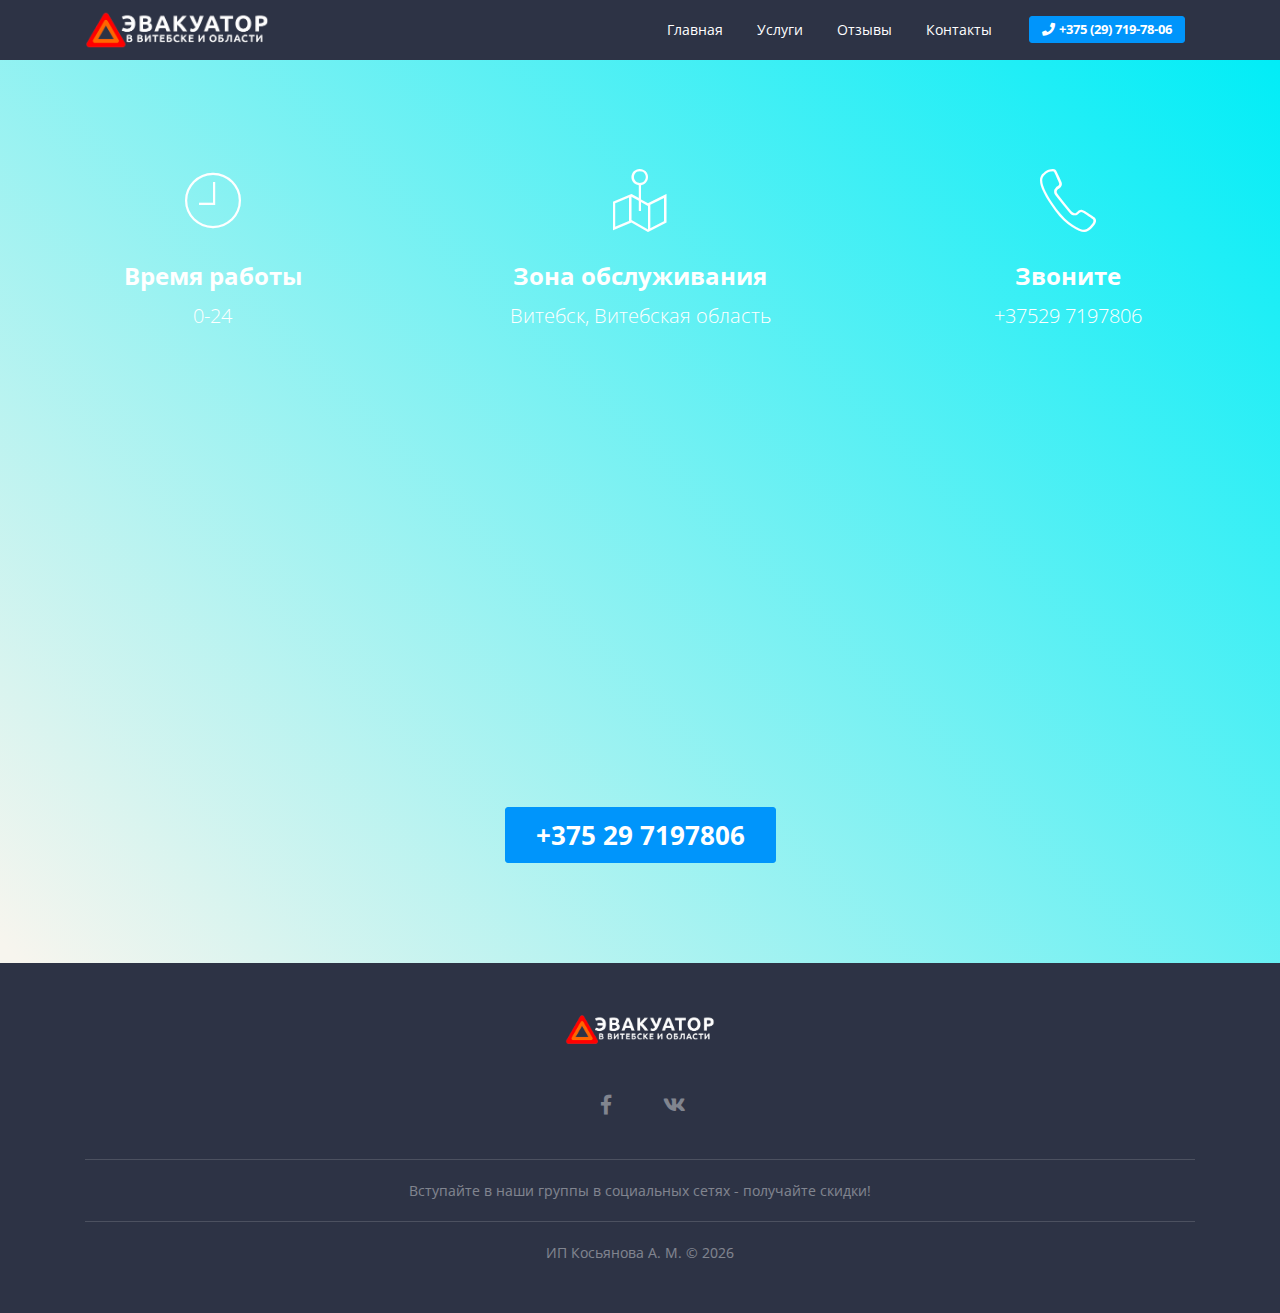
==== evakuator-kontakty.html @ 62cecfff "заливка" ====
<!DOCTYPE html><html lang="en"><head><meta charset="utf-8"><meta name="viewport" content="width=device-width, initial-scale=1.0"><title>Эвакуатор в Витебске - контакты</title><link href="lib/bootstrap/css/bootstrap.css" rel="stylesheet"><link href="lib/bootstrap-datetimepicker/css/bootstrap-datetimepicker.min.css" rel="stylesheet"><link href="lib/owl-carousel/owl.css" rel="stylesheet"><link href="lib/Swiper/css/swiper.min.css" rel="stylesheet"><link href="lib/owl-carousel/assets/owl.carousel.min.css" rel="stylesheet"><link href="lib/vegas/vegas.min.css" rel="stylesheet"><link href="lib/Magnific-Popup/magnific-popup.css" rel="stylesheet"><link href="lib/sweetalert/sweetalert2.min.css" rel="stylesheet"><link href="lib/materialize-parallax/materialize-parallax.css" rel="stylesheet"><link href="fonts/fontawesome-all.min.css" rel="stylesheet"><link href="fonts/pe-icon-7-stroke.css" rel="stylesheet"><link href="fonts/et-line-font.css" rel="stylesheet"><link href="css/animate.css" rel="stylesheet"><link href="css/main.css" rel="stylesheet"><link href="css/rgen-grids.css" rel="stylesheet"><link href="css/helper.css" rel="stylesheet"><link href="css/responsive.css" rel="stylesheet"><link href="css/themes/default.css" rel="stylesheet"><link href="css/template-custom.css" rel="stylesheet"><link rel="icon" href="images/favicons/favicon.ico"><link rel="apple-touch-icon" href="images/favicons/apple-touch-icon.png"><link rel="apple-touch-icon" sizes="72x72" href="images/favicons/apple-touch-icon-72x72.png"><link rel="apple-touch-icon" sizes="114x114" href="images/favicons/apple-touch-icon-114x114.png"><link rel="stylesheet" href="css/novi.css"><!--[if lt IE 9]><script src="js/html5shiv.js"></script><script src="js/respond.min.js"></script><![endif]--><!--[if IE 9 ]><script src="js/ie-matchmedia.js"></script><![endif]--></head><body><div class="page-loader"><b class="spinner"></b></div><div id="page" data-linkscroll="y"><header class="main-head dark" data-bgcolor="rgba(45, 51, 69, 1)"><div class="container"><div class="row gt0 align-items-center head-row" data-rgen-sm="h-reset"></div></div></header><header class="main-head dark" data-bgcolor="rgba(45, 51, 69, 1)"><div class="container"><div class="row gt0 align-items-center head-row" data-rgen-sm="h-reset"><div class="col-md-3 pos-rel"><a class="nav-handle" data-nav=".m-content" data-navopen="pe-7s-more" data-navclose="pe-7s-close"><i class="pe-7s-more"></i></a><div class="header-logo-wrp"><a class="header-logo pd-tb-small" href="index.html"><img src="images/evacuator-logo.png" alt="Brand logo"></a></div></div><div class="col-md-9 align-r m-content"><ul class="row gt20 justify-content-md-end mr-0 align-items-center"><li class="col-md-auto"><nav class="menu-wrp align-l"><ul class="menu"><li class="menu-item"><a href="index.html">Главная</a></li><li class="menu-item"><a href="uslugi.html">Услуги</a></li><li class="menu-item"><a href="evakuator-otzyvy.html">Отзывы</a></li><li class="menu-item"><a href="evakuator-kontakty.html">Контакты</a></li></ul></nav></li><li class="col-md-auto" data-rgen-sm="pd-0 pd-t-10 align-c"><a href="tel:+375297197806" target="_blank" class="btn btn-default solid mini"><i class="fas fa-phone mr-r-4"></i>+375 (29) 719-78-06</a></li></ul></div></div></div></header><section class="pos-rel pd-tb-small bg-primary" data-rgen-sm="pd-tb-small align-c" style="background-image: linear-gradient(45deg, rgb(247, 245, 238) 1%, rgb(1, 237, 247) 100%);"><div class="container align-c typo-light"><div class="row gt30 mb20 mr-b-tiny"><div class="col-md-3" data-animate-in="fadeInUp|0.1"><span class="iconbox sq80 fs70 txt-white mr-b-20"><i class="pe-7s-clock"></i></span><h2 class="title small mr-b-10">Время работы</h2><p class="title-sub small mr-0">0-24</p></div><!-- // END : column //  --><div class="col-md-6" data-animate-in="fadeInUp|0.2"><span class="iconbox sq80 fs70 txt-white mr-b-20"><i class="pe-7s-map-2"></i></span><h2 class="title small mr-b-10">Зона обслуживания</h2><p class="title-sub small mr-0">Витебск, Витебская область</p></div><!-- // END : column //  --><div class="col-md-3" data-animate-in="fadeInUp|0.1"><span class="iconbox sq80 fs70 txt-white mr-b-20"><i class="pe-7s-call"></i></span><h2 class="title small mr-b-10">Звоните</h2><p class="title-sub small mr-0">+37529&nbsp;7197806</p></div><!-- // END : column //  --></div><!-- // END : row //  --><!--=================================    = Map section    ==================================--><!-- Google map --><div><iframe src="https://yandex.ru/map-widget/v1/?um=constructor%3Ad684fb3b4cc5a2a51eef54b89c4f79cdddf00753c114f1f883608f57e4b0ea4e&amp;source=constructor" width="100%" height="400" frameborder="0"></iframe></div><br><a href="#home" class="btn btn-default solid large hov-btn-white animated fadeIn full-visible" data-rgen-sm="medium" data-animate-in="fadeIn" style="animation-delay: 0s;">+375 29 7197806</a></div><!-- // END : Container //  --><!-- ================================= = Background holder ================================= --><div class="bg-holder full-wh z0"><!-- Overlay --><b data-bgholder="overlay" class="full-wh z5" data-bgcolor="rgba(45, 51, 69, 0)"></b><!-- Parallax image --><div data-bgholder="parallax" class="full-wh z2"></div><!-- Background image --><b data-bgholder="bg-img" class="full-wh bg-cover bg-cc z1"></b></div></section><footer class="pos-rel pd-tb-mini bg-dark" data-rgen-sm="pd-tb-mini"><div class="container typo-light align-c"><p data-animate-in="fadeIn" style="animation-delay: 0s;" class="animated fadeIn full-visible"><a href="#" class="inline-block max-px-w150"><img src="images/evacuator-logo-1.png" class="max-px-w140" alt="logo"></a></p><p class="op-04 animated fadeIn full-visible" data-animate-in="fadeIn|0.1" style="animation-delay: 0.1s;"><a href="https://www.facebook.com/groups/evacuator.v.vitebske/" target="_blank" class="sq60 fs20 mr-4 rd-4 iconbox btn-white"><i class="fab fa-facebook-f"></i></a><a href="https://vk.com/evacuator_v_vitebske" target="_blank" class="sq60 fs20 mr-4 rd-4 iconbox btn-white"><i class="fab fa-vk"></i></a></p><hr class="light"><p class="op-04">Вступайте в наши&nbsp;группы в социальных сетях&nbsp;- получайте скидки!</p><hr class="light"><p class="mr-0 op-04"><a href="https://goo.gl/ZMxnYs" target="_blank">ИП Косьянова А. М.</a> © <span class="copyright-year">2020</span></p></div><div class="bg-holder full-wh z0"><b data-bgholder="overlay" class="full-wh z5" data-bgcolor="rgba(45, 51, 69, 0)"></b><div data-bgholder="parallax" class="full-wh z2"></div><b data-bgholder="bg-img" class="full-wh bg-cover bg-cc z1"></b></div></footer></div><script src="js/webfonts.js" type="text/javascript"></script><script src="lib/jquery/jquery-3.3.1.min.js" type="text/javascript"></script><script src="lib/jquery/jquery-migrate-3.0.0.min.js" type="text/javascript"></script><script src="lib/jquery/popper.min.js" type="text/javascript"></script><script src="lib/bootstrap/js/bootstrap.min.js" type="text/javascript"></script><script src="lib/jquery-smooth-scroll/jquery.smooth-scroll.min.js" type="text/javascript"></script><script src="lib/jQuery-viewport-checker/jquery.viewportchecker.min.js" type="text/javascript"></script><script src="lib/Swiper/js/swiper.min.js" type="text/javascript"></script><script src="lib/owl-carousel/owl.js" type="text/javascript"></script><script src="lib/Magnific-Popup/jquery.magnific-popup.min.js" type="text/javascript"></script><script src="lib/isotope/imagesloaded.pkgd.min.js" type="text/javascript"></script><script src="lib/isotope/isotope.pkgd.min.js" type="text/javascript"></script><script src="lib/isotope/packery-mode.pkgd.min.js" type="text/javascript"></script><script src="lib/sweetalert/sweetalert2.min.js" type="text/javascript"></script><script src="lib/jquery-validation/jquery.validate.min.js" type="text/javascript"></script><script src="lib/youtubebackground/jquery.youtubebackground.js" type="text/javascript"></script><script src="lib/Vide/jquery.vide.min.js" type="text/javascript"></script><script src="lib/vegas/vegas.min.js" type="text/javascript"></script><script src="lib/materialize-parallax/materialize-parallax.js" type="text/javascript"></script><script src="lib/countUp/countUp.js" type="text/javascript"></script><script src="lib/stellar/jquery.stellar.min.js" type="text/javascript"></script><script src="js/enquire.min.js" type="text/javascript"></script><script src="js/main.js"></script></body></html>
---- lib/vegas/vegas.min.css ----
.vegas-overlay,.vegas-slide,.vegas-slide-inner,.vegas-timer,.vegas-wrapper{position:absolute;top:0;left:0;bottom:0;right:0;overflow:hidden;border:none;padding:0;margin:0}.vegas-overlay{opacity:.5;background:url(overlays/02.png) center center}.vegas-timer{top:auto;bottom:0;height:2px}.vegas-timer-progress{width:0;height:100%;background:#fff;-webkit-transition:width ease-out;transition:width ease-out}.vegas-timer-running .vegas-timer-progress{width:100%}.vegas-slide,.vegas-slide-inner{margin:0;padding:0;background:center center no-repeat;-webkit-transform:translateZ(0);transform:translateZ(0);will-change:transform,opacity}body .vegas-container{overflow:hidden!important;position:relative}.vegas-video{min-width:100%;min-height:100%;width:auto;height:auto}body.vegas-container{overflow:auto;position:static;z-index:-2}body.vegas-container>.vegas-overlay,body.vegas-container>.vegas-slide,body.vegas-container>.vegas-timer{position:fixed;z-index:-1}:root body.vegas-container>.vegas-overlay,:root body.vegas-container>.vegas-slide,_::full-page-media,_:future{bottom:-76px}.vegas-transition-blur,.vegas-transition-blur2{opacity:0;-webkit-filter:blur(32px);filter:blur(32px)}.vegas-transition-blur-in,.vegas-transition-blur2-in{opacity:1;-webkit-filter:blur(0);filter:blur(0)}.vegas-transition-blur2-out{opacity:0}.vegas-transition-burn,.vegas-transition-burn2{opacity:0;-webkit-filter:contrast(1000%) saturate(1000%);filter:contrast(1000%) saturate(1000%)}.vegas-transition-burn-in,.vegas-transition-burn2-in{opacity:1;-webkit-filter:contrast(100%) saturate(100%);filter:contrast(100%) saturate(100%)}.vegas-transition-burn2-out{opacity:0;-webkit-filter:contrast(1000%) saturate(1000%);filter:contrast(1000%) saturate(1000%)}.vegas-transition-fade,.vegas-transition-fade2{opacity:0}.vegas-transition-fade-in,.vegas-transition-fade2-in{opacity:1}.vegas-transition-fade2-out{opacity:0}.vegas-transition-flash,.vegas-transition-flash2{opacity:0;-webkit-filter:brightness(25);filter:brightness(25)}.vegas-transition-flash-in,.vegas-transition-flash2-in{opacity:1;-webkit-filter:brightness(1);filter:brightness(1)}.vegas-transition-flash2-out{opacity:0;-webkit-filter:brightness(25);filter:brightness(25)}.vegas-transition-negative,.vegas-transition-negative2{opacity:0;-webkit-filter:invert(100%);filter:invert(100%)}.vegas-transition-negative-in,.vegas-transition-negative2-in{opacity:1;-webkit-filter:invert(0);filter:invert(0)}.vegas-transition-negative2-out{opacity:0;-webkit-filter:invert(100%);filter:invert(100%)}.vegas-transition-slideDown,.vegas-transition-slideDown2{-webkit-transform:translateY(-100%);transform:translateY(-100%)}.vegas-transition-slideDown-in,.vegas-transition-slideDown2-in{-webkit-transform:translateY(0);transform:translateY(0)}.vegas-transition-slideDown2-out{-webkit-transform:translateY(100%);transform:translateY(100%)}.vegas-transition-slideLeft,.vegas-transition-slideLeft2{-webkit-transform:translateX(100%);transform:translateX(100%)}.vegas-transition-slideLeft-in,.vegas-transition-slideLeft2-in{-webkit-transform:translateX(0);transform:translateX(0)}.vegas-transition-slideLeft2-out,.vegas-transition-slideRight,.vegas-transition-slideRight2{-webkit-transform:translateX(-100%);transform:translateX(-100%)}.vegas-transition-slideRight-in,.vegas-transition-slideRight2-in{-webkit-transform:translateX(0);transform:translateX(0)}.vegas-transition-slideRight2-out{-webkit-transform:translateX(100%);transform:translateX(100%)}.vegas-transition-slideUp,.vegas-transition-slideUp2{-webkit-transform:translateY(100%);transform:translateY(100%)}.vegas-transition-slideUp-in,.vegas-transition-slideUp2-in{-webkit-transform:translateY(0);transform:translateY(0)}.vegas-transition-slideUp2-out{-webkit-transform:translateY(-100%);transform:translateY(-100%)}.vegas-transition-swirlLeft,.vegas-transition-swirlLeft2{-webkit-transform:scale(2) rotate(35deg);transform:scale(2) rotate(35deg);opacity:0}.vegas-transition-swirlLeft-in,.vegas-transition-swirlLeft2-in{-webkit-transform:scale(1) rotate(0);transform:scale(1) rotate(0);opacity:1}.vegas-transition-swirlLeft2-out,.vegas-transition-swirlRight,.vegas-transition-swirlRight2{-webkit-transform:scale(2) rotate(-35deg);transform:scale(2) rotate(-35deg);opacity:0}.vegas-transition-swirlRight-in,.vegas-transition-swirlRight2-in{-webkit-transform:scale(1) rotate(0);transform:scale(1) rotate(0);opacity:1}.vegas-transition-swirlRight2-out{-webkit-transform:scale(2) rotate(35deg);transform:scale(2) rotate(35deg);opacity:0}.vegas-transition-zoomIn,.vegas-transition-zoomIn2{-webkit-transform:scale(0);transform:scale(0);opacity:0}.vegas-transition-zoomIn-in,.vegas-transition-zoomIn2-in{-webkit-transform:scale(1);transform:scale(1);opacity:1}.vegas-transition-zoomIn2-out,.vegas-transition-zoomOut,.vegas-transition-zoomOut2{-webkit-transform:scale(2);transform:scale(2);opacity:0}.vegas-transition-zoomOut-in,.vegas-transition-zoomOut2-in{-webkit-transform:scale(1);transform:scale(1);opacity:1}.vegas-transition-zoomOut2-out{-webkit-transform:scale(0);transform:scale(0);opacity:0}.vegas-animation-kenburns{-webkit-animation:kenburns ease-out;animation:kenburns ease-out}@-webkit-keyframes kenburns{0%{-webkit-transform:scale(1.5);transform:scale(1.5)}100%{-webkit-transform:scale(1);transform:scale(1)}}@keyframes kenburns{0%{-webkit-transform:scale(1.5);transform:scale(1.5)}100%{-webkit-transform:scale(1);transform:scale(1)}}.vegas-animation-kenburnsDownLeft{-webkit-animation:kenburnsDownLeft ease-out;animation:kenburnsDownLeft ease-out}@-webkit-keyframes kenburnsDownLeft{0%{-webkit-transform:scale(1.5) translate(10%,-10%);transform:scale(1.5) translate(10%,-10%)}100%{-webkit-transform:scale(1) translate(0,0);transform:scale(1) translate(0,0)}}@keyframes kenburnsDownLeft{0%{-webkit-transform:scale(1.5) translate(10%,-10%);transform:scale(1.5) translate(10%,-10%)}100%{-webkit-transform:scale(1) translate(0,0);transform:scale(1) translate(0,0)}}.vegas-animation-kenburnsDownRight{-webkit-animation:kenburnsDownRight ease-out;animation:kenburnsDownRight ease-out}@-webkit-keyframes kenburnsDownRight{0%{-webkit-transform:scale(1.5) translate(-10%,-10%);transform:scale(1.5) translate(-10%,-10%)}100%{-webkit-transform:scale(1) translate(0,0);transform:scale(1) translate(0,0)}}@keyframes kenburnsDownRight{0%{-webkit-transform:scale(1.5) translate(-10%,-10%);transform:scale(1.5) translate(-10%,-10%)}100%{-webkit-transform:scale(1) translate(0,0);transform:scale(1) translate(0,0)}}.vegas-animation-kenburnsDown{-webkit-animation:kenburnsDown ease-out;animation:kenburnsDown ease-out}@-webkit-keyframes kenburnsDown{0%{-webkit-transform:scale(1.5) translate(0,-10%);transform:scale(1.5) translate(0,-10%)}100%{-webkit-transform:scale(1) translate(0,0);transform:scale(1) translate(0,0)}}@keyframes kenburnsDown{0%{-webkit-transform:scale(1.5) translate(0,-10%);transform:scale(1.5) translate(0,-10%)}100%{-webkit-transform:scale(1) translate(0,0);transform:scale(1) translate(0,0)}}.vegas-animation-kenburnsLeft{-webkit-animation:kenburnsLeft ease-out;animation:kenburnsLeft ease-out}@-webkit-keyframes kenburnsLeft{0%{-webkit-transform:scale(1.5) translate(10%,0);transform:scale(1.5) translate(10%,0)}100%{-webkit-transform:scale(1) translate(0,0);transform:scale(1) translate(0,0)}}@keyframes kenburnsLeft{0%{-webkit-transform:scale(1.5) translate(10%,0);transform:scale(1.5) translate(10%,0)}100%{-webkit-transform:scale(1) translate(0,0);transform:scale(1) translate(0,0)}}.vegas-animation-kenburnsRight{-webkit-animation:kenburnsRight ease-out;animation:kenburnsRight ease-out}@-webkit-keyframes kenburnsRight{0%{-webkit-transform:scale(1.5) translate(-10%,0);transform:scale(1.5) translate(-10%,0)}100%{-webkit-transform:scale(1) translate(0,0);transform:scale(1) translate(0,0)}}@keyframes kenburnsRight{0%{-webkit-transform:scale(1.5) translate(-10%,0);transform:scale(1.5) translate(-10%,0)}100%{-webkit-transform:scale(1) translate(0,0);transform:scale(1) translate(0,0)}}.vegas-animation-kenburnsUpLeft{-webkit-animation:kenburnsUpLeft ease-out;animation:kenburnsUpLeft ease-out}@-webkit-keyframes kenburnsUpLeft{0%{-webkit-transform:scale(1.5) translate(10%,10%);transform:scale(1.5) translate(10%,10%)}100%{-webkit-transform:scale(1) translate(0,0);transform:scale(1) translate(0,0)}}@keyframes kenburnsUpLeft{0%{-webkit-transform:scale(1.5) translate(10%,10%);transform:scale(1.5) translate(10%,10%)}100%{-webkit-transform:scale(1) translate(0,0);transform:scale(1) translate(0,0)}}.vegas-animation-kenburnsUpRight{-webkit-animation:kenburnsUpRight ease-out;animation:kenburnsUpRight ease-out}@-webkit-keyframes kenburnsUpRight{0%{-webkit-transform:scale(1.5) translate(-10%,10%);transform:scale(1.5) translate(-10%,10%)}100%{-webkit-transform:scale(1) translate(0,0);transform:scale(1) translate(0,0)}}@keyframes kenburnsUpRight{0%{-webkit-transform:scale(1.5) translate(-10%,10%);transform:scale(1.5) translate(-10%,10%)}100%{-webkit-transform:scale(1) translate(0,0);transform:scale(1) translate(0,0)}}.vegas-animation-kenburnsUp{-webkit-animation:kenburnsUp ease-out;animation:kenburnsUp ease-out}@-webkit-keyframes kenburnsUp{0%{-webkit-transform:scale(1.5) translate(0,10%);transform:scale(1.5) translate(0,10%)}100%{-webkit-transform:scale(1) translate(0,0);transform:scale(1) translate(0,0)}}@keyframes kenburnsUp{0%{-webkit-transform:scale(1.5) translate(0,10%);transform:scale(1.5) translate(0,10%)}100%{-webkit-transform:scale(1) translate(0,0);transform:scale(1) translate(0,0)}}
/*# sourceMappingURL=vegas.min.css.map */
---- fonts/pe-icon-7-stroke.css ----
@font-face {
	font-family: 'Pe-icon-7-stroke';
	src:url('Pe-icon-7-stroke.eot?d7yf1v');
	src:url('Pe-icon-7-stroke.eot?#iefixd7yf1v') format('embedded-opentype'),
		url('Pe-icon-7-stroke.woff?d7yf1v') format('woff'),
		url('Pe-icon-7-stroke.ttf?d7yf1v') format('truetype'),
		url('Pe-icon-7-stroke.svg?d7yf1v#Pe-icon-7-stroke') format('svg');
	font-weight: normal;
	font-style: normal;
}

[class^="pe-7s-"], [class*=" pe-7s-"] {
	display: inline-block;
	font-family: 'Pe-icon-7-stroke';
	speak: none;
	font-style: normal;
	font-weight: normal;
	font-variant: normal;
	text-transform: none;
	line-height: 1;

	/* Better Font Rendering =========== */
	-webkit-font-smoothing: antialiased;
	-moz-osx-font-smoothing: grayscale;
}

.pe-7s-album:before {
	content: "\e6aa";
}
.pe-7s-arc:before {
	content: "\e6ab";
}
.pe-7s-back-2:before {
	content: "\e6ac";
}
.pe-7s-bandaid:before {
	content: "\e6ad";
}
.pe-7s-car:before {
	content: "\e6ae";
}
.pe-7s-diamond:before {
	content: "\e6af";
}
.pe-7s-door-lock:before {
	content: "\e6b0";
}
.pe-7s-eyedropper:before {
	content: "\e6b1";
}
.pe-7s-female:before {
	content: "\e6b2";
}
.pe-7s-gym:before {
	content: "\e6b3";
}
.pe-7s-hammer:before {
	content: "\e6b4";
}
.pe-7s-headphones:before {
	content: "\e6b5";
}
.pe-7s-helm:before {
	content: "\e6b6";
}
.pe-7s-hourglass:before {
	content: "\e6b7";
}
.pe-7s-leaf:before {
	content: "\e6b8";
}
.pe-7s-magic-wand:before {
	content: "\e6b9";
}
.pe-7s-male:before {
	content: "\e6ba";
}
.pe-7s-map-2:before {
	content: "\e6bb";
}
.pe-7s-next-2:before {
	content: "\e6bc";
}
.pe-7s-paint-bucket:before {
	content: "\e6bd";
}
.pe-7s-pendrive:before {
	content: "\e6be";
}
.pe-7s-photo:before {
	content: "\e6bf";
}
.pe-7s-piggy:before {
	content: "\e6c0";
}
.pe-7s-plugin:before {
	content: "\e6c1";
}
.pe-7s-refresh-2:before {
	content: "\e6c2";
}
.pe-7s-rocket:before {
	content: "\e6c3";
}
.pe-7s-settings:before {
	content: "\e6c4";
}
.pe-7s-shield:before {
	content: "\e6c5";
}
.pe-7s-smile:before {
	content: "\e6c6";
}
.pe-7s-usb:before {
	content: "\e6c7";
}
.pe-7s-vector:before {
	content: "\e6c8";
}
.pe-7s-wine:before {
	content: "\e6c9";
}
.pe-7s-cloud-upload:before {
	content: "\e68a";
}
.pe-7s-cash:before {
	content: "\e68c";
}
.pe-7s-close:before {
	content: "\e680";
}
.pe-7s-bluetooth:before {
	content: "\e68d";
}
.pe-7s-cloud-download:before {
	content: "\e68b";
}
.pe-7s-way:before {
	content: "\e68e";
}
.pe-7s-close-circle:before {
	content: "\e681";
}
.pe-7s-id:before {
	content: "\e68f";
}
.pe-7s-angle-up:before {
	content: "\e682";
}
.pe-7s-wristwatch:before {
	content: "\e690";
}
.pe-7s-angle-up-circle:before {
	content: "\e683";
}
.pe-7s-world:before {
	content: "\e691";
}
.pe-7s-angle-right:before {
	content: "\e684";
}
.pe-7s-volume:before {
	content: "\e692";
}
.pe-7s-angle-right-circle:before {
	content: "\e685";
}
.pe-7s-users:before {
	content: "\e693";
}
.pe-7s-angle-left:before {
	content: "\e686";
}
.pe-7s-user-female:before {
	content: "\e694";
}
.pe-7s-angle-left-circle:before {
	content: "\e687";
}
.pe-7s-up-arrow:before {
	content: "\e695";
}
.pe-7s-angle-down:before {
	content: "\e688";
}
.pe-7s-switch:before {
	content: "\e696";
}
.pe-7s-angle-down-circle:before {
	content: "\e689";
}
.pe-7s-scissors:before {
	content: "\e697";
}
.pe-7s-wallet:before {
	content: "\e600";
}
.pe-7s-safe:before {
	content: "\e698";
}
.pe-7s-volume2:before {
	content: "\e601";
}
.pe-7s-volume1:before {
	content: "\e602";
}
.pe-7s-voicemail:before {
	content: "\e603";
}
.pe-7s-video:before {
	content: "\e604";
}
.pe-7s-user:before {
	content: "\e605";
}
.pe-7s-upload:before {
	content: "\e606";
}
.pe-7s-unlock:before {
	content: "\e607";
}
.pe-7s-umbrella:before {
	content: "\e608";
}
.pe-7s-trash:before {
	content: "\e609";
}
.pe-7s-tools:before {
	content: "\e60a";
}
.pe-7s-timer:before {
	content: "\e60b";
}
.pe-7s-ticket:before {
	content: "\e60c";
}
.pe-7s-target:before {
	content: "\e60d";
}
.pe-7s-sun:before {
	content: "\e60e";
}
.pe-7s-study:before {
	content: "\e60f";
}
.pe-7s-stopwatch:before {
	content: "\e610";
}
.pe-7s-star:before {
	content: "\e611";
}
.pe-7s-speaker:before {
	content: "\e612";
}
.pe-7s-signal:before {
	content: "\e613";
}
.pe-7s-shuffle:before {
	content: "\e614";
}
.pe-7s-shopbag:before {
	content: "\e615";
}
.pe-7s-share:before {
	content: "\e616";
}
.pe-7s-server:before {
	content: "\e617";
}
.pe-7s-search:before {
	content: "\e618";
}
.pe-7s-film:before {
	content: "\e6a5";
}
.pe-7s-science:before {
	content: "\e619";
}
.pe-7s-disk:before {
	content: "\e6a6";
}
.pe-7s-ribbon:before {
	content: "\e61a";
}
.pe-7s-repeat:before {
	content: "\e61b";
}
.pe-7s-refresh:before {
	content: "\e61c";
}
.pe-7s-add-user:before {
	content: "\e6a9";
}
.pe-7s-refresh-cloud:before {
	content: "\e61d";
}
.pe-7s-paperclip:before {
	content: "\e69c";
}
.pe-7s-radio:before {
	content: "\e61e";
}
.pe-7s-note2:before {
	content: "\e69d";
}
.pe-7s-print:before {
	content: "\e61f";
}
.pe-7s-network:before {
	content: "\e69e";
}
.pe-7s-prev:before {
	content: "\e620";
}
.pe-7s-mute:before {
	content: "\e69f";
}
.pe-7s-power:before {
	content: "\e621";
}
.pe-7s-medal:before {
	content: "\e6a0";
}
.pe-7s-portfolio:before {
	content: "\e622";
}
.pe-7s-like2:before {
	content: "\e6a1";
}
.pe-7s-plus:before {
	content: "\e623";
}
.pe-7s-left-arrow:before {
	content: "\e6a2";
}
.pe-7s-play:before {
	content: "\e624";
}
.pe-7s-key:before {
	content: "\e6a3";
}
.pe-7s-plane:before {
	content: "\e625";
}
.pe-7s-joy:before {
	content: "\e6a4";
}
.pe-7s-photo-gallery:before {
	content: "\e626";
}
.pe-7s-pin:before {
	content: "\e69b";
}
.pe-7s-phone:before {
	content: "\e627";
}
.pe-7s-plug:before {
	content: "\e69a";
}
.pe-7s-pen:before {
	content: "\e628";
}
.pe-7s-right-arrow:before {
	content: "\e699";
}
.pe-7s-paper-plane:before {
	content: "\e629";
}
.pe-7s-delete-user:before {
	content: "\e6a7";
}
.pe-7s-paint:before {
	content: "\e62a";
}
.pe-7s-bottom-arrow:before {
	content: "\e6a8";
}
.pe-7s-notebook:before {
	content: "\e62b";
}
.pe-7s-note:before {
	content: "\e62c";
}
.pe-7s-next:before {
	content: "\e62d";
}
.pe-7s-news-paper:before {
	content: "\e62e";
}
.pe-7s-musiclist:before {
	content: "\e62f";
}
.pe-7s-music:before {
	content: "\e630";
}
.pe-7s-mouse:before {
	content: "\e631";
}
.pe-7s-more:before {
	content: "\e632";
}
.pe-7s-moon:before {
	content: "\e633";
}
.pe-7s-monitor:before {
	content: "\e634";
}
.pe-7s-micro:before {
	content: "\e635";
}
.pe-7s-menu:before {
	content: "\e636";
}
.pe-7s-map:before {
	content: "\e637";
}
.pe-7s-map-marker:before {
	content: "\e638";
}
.pe-7s-mail:before {
	content: "\e639";
}
.pe-7s-mail-open:before {
	content: "\e63a";
}
.pe-7s-mail-open-file:before {
	content: "\e63b";
}
.pe-7s-magnet:before {
	content: "\e63c";
}
.pe-7s-loop:before {
	content: "\e63d";
}
.pe-7s-look:before {
	content: "\e63e";
}
.pe-7s-lock:before {
	content: "\e63f";
}
.pe-7s-lintern:before {
	content: "\e640";
}
.pe-7s-link:before {
	content: "\e641";
}
.pe-7s-like:before {
	content: "\e642";
}
.pe-7s-light:before {
	content: "\e643";
}
.pe-7s-less:before {
	content: "\e644";
}
.pe-7s-keypad:before {
	content: "\e645";
}
.pe-7s-junk:before {
	content: "\e646";
}
.pe-7s-info:before {
	content: "\e647";
}
.pe-7s-home:before {
	content: "\e648";
}
.pe-7s-help2:before {
	content: "\e649";
}
.pe-7s-help1:before {
	content: "\e64a";
}
.pe-7s-graph3:before {
	content: "\e64b";
}
.pe-7s-graph2:before {
	content: "\e64c";
}
.pe-7s-graph1:before {
	content: "\e64d";
}
.pe-7s-graph:before {
	content: "\e64e";
}
.pe-7s-global:before {
	content: "\e64f";
}
.pe-7s-gleam:before {
	content: "\e650";
}
.pe-7s-glasses:before {
	content: "\e651";
}
.pe-7s-gift:before {
	content: "\e652";
}
.pe-7s-folder:before {
	content: "\e653";
}
.pe-7s-flag:before {
	content: "\e654";
}
.pe-7s-filter:before {
	content: "\e655";
}
.pe-7s-file:before {
	content: "\e656";
}
.pe-7s-expand1:before {
	content: "\e657";
}
.pe-7s-exapnd2:before {
	content: "\e658";
}
.pe-7s-edit:before {
	content: "\e659";
}
.pe-7s-drop:before {
	content: "\e65a";
}
.pe-7s-drawer:before {
	content: "\e65b";
}
.pe-7s-download:before {
	content: "\e65c";
}
.pe-7s-display2:before {
	content: "\e65d";
}
.pe-7s-display1:before {
	content: "\e65e";
}
.pe-7s-diskette:before {
	content: "\e65f";
}
.pe-7s-date:before {
	content: "\e660";
}
.pe-7s-cup:before {
	content: "\e661";
}
.pe-7s-culture:before {
	content: "\e662";
}
.pe-7s-crop:before {
	content: "\e663";
}
.pe-7s-credit:before {
	content: "\e664";
}
.pe-7s-copy-file:before {
	content: "\e665";
}
.pe-7s-config:before {
	content: "\e666";
}
.pe-7s-compass:before {
	content: "\e667";
}
.pe-7s-comment:before {
	content: "\e668";
}
.pe-7s-coffee:before {
	content: "\e669";
}
.pe-7s-cloud:before {
	content: "\e66a";
}
.pe-7s-clock:before {
	content: "\e66b";
}
.pe-7s-check:before {
	content: "\e66c";
}
.pe-7s-chat:before {
	content: "\e66d";
}
.pe-7s-cart:before {
	content: "\e66e";
}
.pe-7s-camera:before {
	content: "\e66f";
}
.pe-7s-call:before {
	content: "\e670";
}
.pe-7s-calculator:before {
	content: "\e671";
}
.pe-7s-browser:before {
	content: "\e672";
}
.pe-7s-box2:before {
	content: "\e673";
}
.pe-7s-box1:before {
	content: "\e674";
}
.pe-7s-bookmarks:before {
	content: "\e675";
}
.pe-7s-bicycle:before {
	content: "\e676";
}
.pe-7s-bell:before {
	content: "\e677";
}
.pe-7s-battery:before {
	content: "\e678";
}
.pe-7s-ball:before {
	content: "\e679";
}
.pe-7s-back:before {
	content: "\e67a";
}
.pe-7s-attention:before {
	content: "\e67b";
}
.pe-7s-anchor:before {
	content: "\e67c";
}
.pe-7s-albums:before {
	content: "\e67d";
}
.pe-7s-alarm:before {
	content: "\e67e";
}
.pe-7s-airplay:before {
	content: "\e67f";
}
---- fonts/et-line-font.css ----
@font-face {
	font-family: 'et-line';
	src:url('et-line.eot');
	src:url('et-line.eot?#iefix') format('embedded-opentype'),
		url('et-line.woff') format('woff'),
		url('et-line.ttf') format('truetype'),
		url('et-line.svg#et-line') format('svg');
	font-weight: normal;
	font-style: normal;
}

/* Use the following CSS code if you want to use data attributes for inserting your icons */
[data-icon]:before {
	font-family: 'et-line';
	content: attr(data-icon);
	speak: none;
	font-weight: normal;
	font-variant: normal;
	text-transform: none;
	line-height: 1;
	-webkit-font-smoothing: antialiased;
	-moz-osx-font-smoothing: grayscale;
	display:inline-block;
}

/* Use the following CSS code if you want to have a class per icon */
/*
Instead of a list of all class selectors,
you can use the generic selector below, but it's slower:
[class*="icon-"] {
*/
.icon-mobile, .icon-laptop, .icon-desktop, .icon-tablet, .icon-phone, .icon-document, .icon-documents, .icon-search, .icon-clipboard, .icon-newspaper, .icon-notebook, .icon-book-open, .icon-browser, .icon-calendar, .icon-presentation, .icon-picture, .icon-pictures, .icon-video, .icon-camera, .icon-printer, .icon-toolbox, .icon-briefcase, .icon-wallet, .icon-gift, .icon-bargraph, .icon-grid, .icon-expand, .icon-focus, .icon-edit, .icon-adjustments, .icon-ribbon, .icon-hourglass, .icon-lock, .icon-megaphone, .icon-shield, .icon-trophy, .icon-flag, .icon-map, .icon-puzzle, .icon-basket, .icon-envelope, .icon-streetsign, .icon-telescope, .icon-gears, .icon-key, .icon-paperclip, .icon-attachment, .icon-pricetags, .icon-lightbulb, .icon-layers, .icon-pencil, .icon-tools, .icon-tools-2, .icon-scissors, .icon-paintbrush, .icon-magnifying-glass, .icon-circle-compass, .icon-linegraph, .icon-mic, .icon-strategy, .icon-beaker, .icon-caution, .icon-recycle, .icon-anchor, .icon-profile-male, .icon-profile-female, .icon-bike, .icon-wine, .icon-hotairballoon, .icon-globe, .icon-genius, .icon-map-pin, .icon-dial, .icon-chat, .icon-heart, .icon-cloud, .icon-upload, .icon-download, .icon-target, .icon-hazardous, .icon-piechart, .icon-speedometer, .icon-global, .icon-compass, .icon-lifesaver, .icon-clock, .icon-aperture, .icon-quote, .icon-scope, .icon-alarmclock, .icon-refresh, .icon-happy, .icon-sad, .icon-facebook, .icon-twitter, .icon-googleplus, .icon-rss, .icon-tumblr, .icon-linkedin, .icon-dribbble {
	font-family: 'et-line';
	speak: none;
	font-style: normal;
	font-weight: normal;
	font-variant: normal;
	text-transform: none;
	line-height: 1;
	-webkit-font-smoothing: antialiased;
	-moz-osx-font-smoothing: grayscale;
	display:inline-block;
}
.icon-mobile:before {
	content: "\e000";
}
.icon-laptop:before {
	content: "\e001";
}
.icon-desktop:before {
	content: "\e002";
}
.icon-tablet:before {
	content: "\e003";
}
.icon-phone:before {
	content: "\e004";
}
.icon-document:before {
	content: "\e005";
}
.icon-documents:before {
	content: "\e006";
}
.icon-search:before {
	content: "\e007";
}
.icon-clipboard:before {
	content: "\e008";
}
.icon-newspaper:before {
	content: "\e009";
}
.icon-notebook:before {
	content: "\e00a";
}
.icon-book-open:before {
	content: "\e00b";
}
.icon-browser:before {
	content: "\e00c";
}
.icon-calendar:before {
	content: "\e00d";
}
.icon-presentation:before {
	content: "\e00e";
}
.icon-picture:before {
	content: "\e00f";
}
.icon-pictures:before {
	content: "\e010";
}
.icon-video:before {
	content: "\e011";
}
.icon-camera:before {
	content: "\e012";
}
.icon-printer:before {
	content: "\e013";
}
.icon-toolbox:before {
	content: "\e014";
}
.icon-briefcase:before {
	content: "\e015";
}
.icon-wallet:before {
	content: "\e016";
}
.icon-gift:before {
	content: "\e017";
}
.icon-bargraph:before {
	content: "\e018";
}
.icon-grid:before {
	content: "\e019";
}
.icon-expand:before {
	content: "\e01a";
}
.icon-focus:before {
	content: "\e01b";
}
.icon-edit:before {
	content: "\e01c";
}
.icon-adjustments:before {
	content: "\e01d";
}
.icon-ribbon:before {
	content: "\e01e";
}
.icon-hourglass:before {
	content: "\e01f";
}
.icon-lock:before {
	content: "\e020";
}
.icon-megaphone:before {
	content: "\e021";
}
.icon-shield:before {
	content: "\e022";
}
.icon-trophy:before {
	content: "\e023";
}
.icon-flag:before {
	content: "\e024";
}
.icon-map:before {
	content: "\e025";
}
.icon-puzzle:before {
	content: "\e026";
}
.icon-basket:before {
	content: "\e027";
}
.icon-envelope:before {
	content: "\e028";
}
.icon-streetsign:before {
	content: "\e029";
}
.icon-telescope:before {
	content: "\e02a";
}
.icon-gears:before {
	content: "\e02b";
}
.icon-key:before {
	content: "\e02c";
}
.icon-paperclip:before {
	content: "\e02d";
}
.icon-attachment:before {
	content: "\e02e";
}
.icon-pricetags:before {
	content: "\e02f";
}
.icon-lightbulb:before {
	content: "\e030";
}
.icon-layers:before {
	content: "\e031";
}
.icon-pencil:before {
	content: "\e032";
}
.icon-tools:before {
	content: "\e033";
}
.icon-tools-2:before {
	content: "\e034";
}
.icon-scissors:before {
	content: "\e035";
}
.icon-paintbrush:before {
	content: "\e036";
}
.icon-magnifying-glass:before {
	content: "\e037";
}
.icon-circle-compass:before {
	content: "\e038";
}
.icon-linegraph:before {
	content: "\e039";
}
.icon-mic:before {
	content: "\e03a";
}
.icon-strategy:before {
	content: "\e03b";
}
.icon-beaker:before {
	content: "\e03c";
}
.icon-caution:before {
	content: "\e03d";
}
.icon-recycle:before {
	content: "\e03e";
}
.icon-anchor:before {
	content: "\e03f";
}
.icon-profile-male:before {
	content: "\e040";
}
.icon-profile-female:before {
	content: "\e041";
}
.icon-bike:before {
	content: "\e042";
}
.icon-wine:before {
	content: "\e043";
}
.icon-hotairballoon:before {
	content: "\e044";
}
.icon-globe:before {
	content: "\e045";
}
.icon-genius:before {
	content: "\e046";
}
.icon-map-pin:before {
	content: "\e047";
}
.icon-dial:before {
	content: "\e048";
}
.icon-chat:before {
	content: "\e049";
}
.icon-heart:before {
	content: "\e04a";
}
.icon-cloud:before {
	content: "\e04b";
}
.icon-upload:before {
	content: "\e04c";
}
.icon-download:before {
	content: "\e04d";
}
.icon-target:before {
	content: "\e04e";
}
.icon-hazardous:before {
	content: "\e04f";
}
.icon-piechart:before {
	content: "\e050";
}
.icon-speedometer:before {
	content: "\e051";
}
.icon-global:before {
	content: "\e052";
}
.icon-compass:before {
	content: "\e053";
}
.icon-lifesaver:before {
	content: "\e054";
}
.icon-clock:before {
	content: "\e055";
}
.icon-aperture:before {
	content: "\e056";
}
.icon-quote:before {
	content: "\e057";
}
.icon-scope:before {
	content: "\e058";
}
.icon-alarmclock:before {
	content: "\e059";
}
.icon-refresh:before {
	content: "\e05a";
}
.icon-happy:before {
	content: "\e05b";
}
.icon-sad:before {
	content: "\e05c";
}
.icon-facebook:before {
	content: "\e05d";
}
.icon-twitter:before {
	content: "\e05e";
}
.icon-googleplus:before {
	content: "\e05f";
}
.icon-rss:before {
	content: "\e060";
}
.icon-tumblr:before {
	content: "\e061";
}
.icon-linkedin:before {
	content: "\e062";
}
.icon-dribbble:before {
	content: "\e063";
}
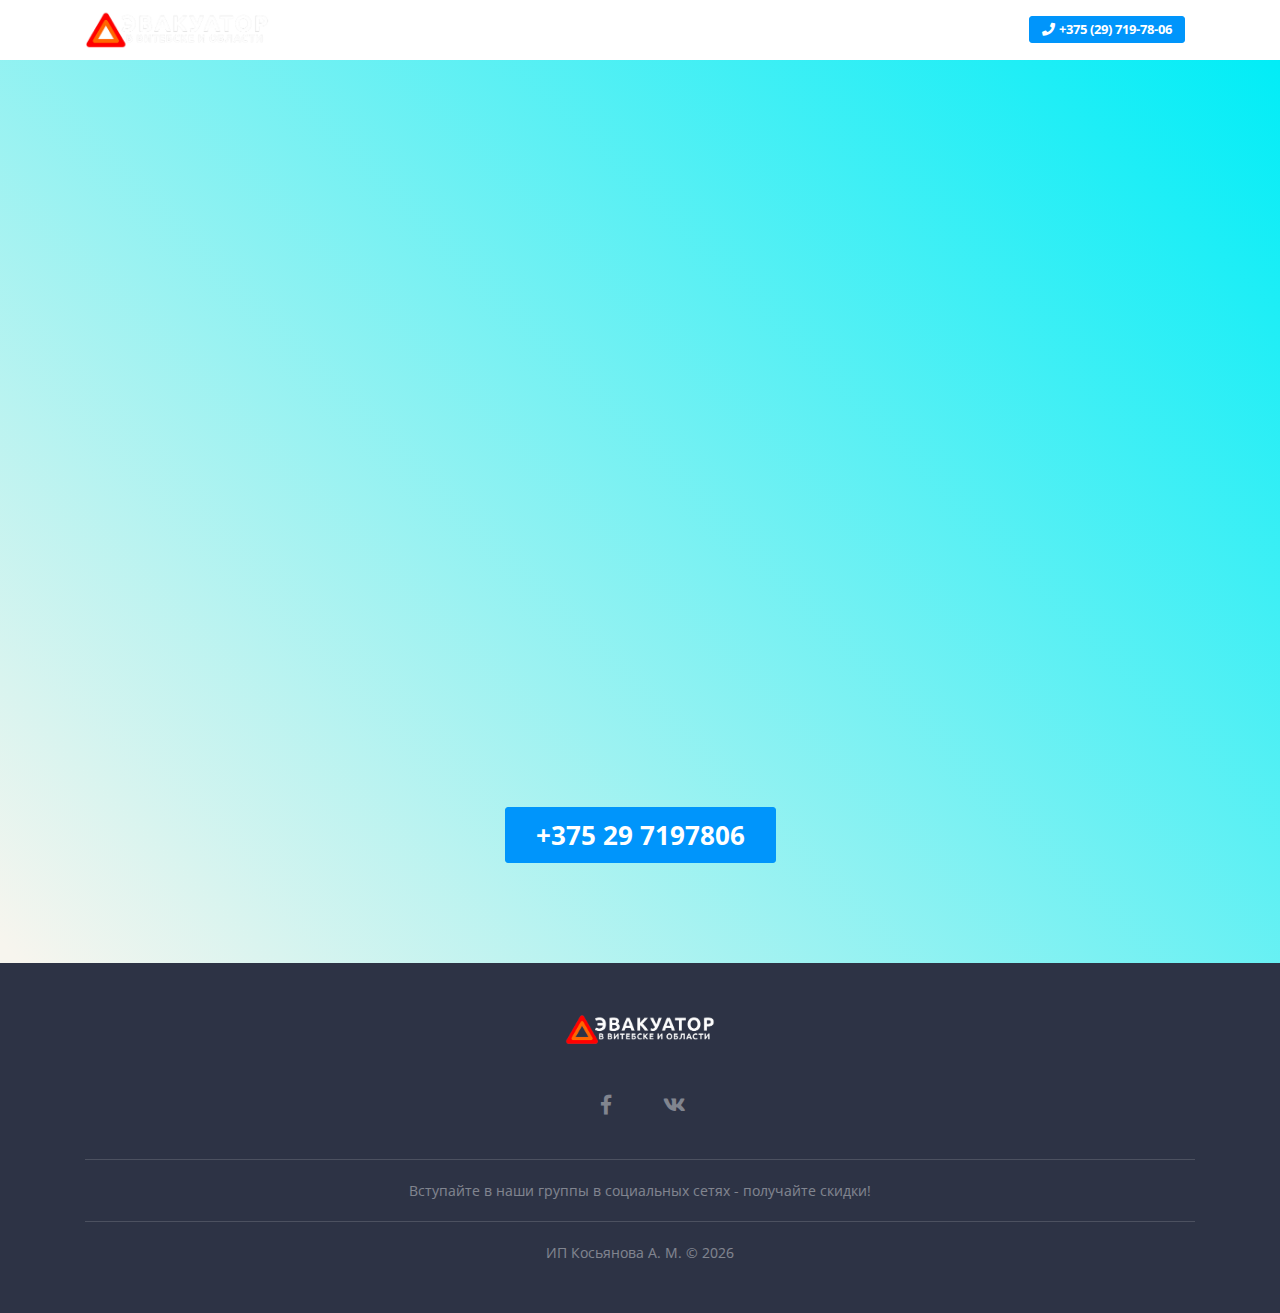
==== commit 951f8be9: "убрано подключение несуществующего скрипта из документа. Сам скрипт: <script src="lib/Magnific-Popup" ====
--- a/evakuator-kontakty.html
+++ b/evakuator-kontakty.html
@@ -1 +1 @@
-<!DOCTYPE html><html lang="en"><head><meta charset="utf-8"><meta name="viewport" content="width=device-width, initial-scale=1.0"><title>Эвакуатор в Витебске - контакты</title><link href="lib/bootstrap/css/bootstrap.css" rel="stylesheet"><link href="lib/bootstrap-datetimepicker/css/bootstrap-datetimepicker.min.css" rel="stylesheet"><link href="lib/owl-carousel/owl.css" rel="stylesheet"><link href="lib/Swiper/css/swiper.min.css" rel="stylesheet"><link href="lib/owl-carousel/assets/owl.carousel.min.css" rel="stylesheet"><link href="lib/vegas/vegas.min.css" rel="stylesheet"><link href="lib/Magnific-Popup/magnific-popup.css" rel="stylesheet"><link href="lib/sweetalert/sweetalert2.min.css" rel="stylesheet"><link href="lib/materialize-parallax/materialize-parallax.css" rel="stylesheet"><link href="fonts/fontawesome-all.min.css" rel="stylesheet"><link href="fonts/pe-icon-7-stroke.css" rel="stylesheet"><link href="fonts/et-line-font.css" rel="stylesheet"><link href="css/animate.css" rel="stylesheet"><link href="css/main.css" rel="stylesheet"><link href="css/rgen-grids.css" rel="stylesheet"><link href="css/helper.css" rel="stylesheet"><link href="css/responsive.css" rel="stylesheet"><link href="css/themes/default.css" rel="stylesheet"><link href="css/template-custom.css" rel="stylesheet"><link rel="icon" href="images/favicons/favicon.ico"><link rel="apple-touch-icon" href="images/favicons/apple-touch-icon.png"><link rel="apple-touch-icon" sizes="72x72" href="images/favicons/apple-touch-icon-72x72.png"><link rel="apple-touch-icon" sizes="114x114" href="images/favicons/apple-touch-icon-114x114.png"><link rel="stylesheet" href="css/novi.css"><!--[if lt IE 9]><script src="js/html5shiv.js"></script><script src="js/respond.min.js"></script><![endif]--><!--[if IE 9 ]><script src="js/ie-matchmedia.js"></script><![endif]--></head><body><div class="page-loader"><b class="spinner"></b></div><div id="page" data-linkscroll="y"><header class="main-head dark" data-bgcolor="rgba(45, 51, 69, 1)"><div class="container"><div class="row gt0 align-items-center head-row" data-rgen-sm="h-reset"></div></div></header><header class="main-head dark" data-bgcolor="rgba(45, 51, 69, 1)"><div class="container"><div class="row gt0 align-items-center head-row" data-rgen-sm="h-reset"><div class="col-md-3 pos-rel"><a class="nav-handle" data-nav=".m-content" data-navopen="pe-7s-more" data-navclose="pe-7s-close"><i class="pe-7s-more"></i></a><div class="header-logo-wrp"><a class="header-logo pd-tb-small" href="index.html"><img src="images/evacuator-logo.png" alt="Brand logo"></a></div></div><div class="col-md-9 align-r m-content"><ul class="row gt20 justify-content-md-end mr-0 align-items-center"><li class="col-md-auto"><nav class="menu-wrp align-l"><ul class="menu"><li class="menu-item"><a href="index.html">Главная</a></li><li class="menu-item"><a href="uslugi.html">Услуги</a></li><li class="menu-item"><a href="evakuator-otzyvy.html">Отзывы</a></li><li class="menu-item"><a href="evakuator-kontakty.html">Контакты</a></li></ul></nav></li><li class="col-md-auto" data-rgen-sm="pd-0 pd-t-10 align-c"><a href="tel:+375297197806" target="_blank" class="btn btn-default solid mini"><i class="fas fa-phone mr-r-4"></i>+375 (29) 719-78-06</a></li></ul></div></div></div></header><section class="pos-rel pd-tb-small bg-primary" data-rgen-sm="pd-tb-small align-c" style="background-image: linear-gradient(45deg, rgb(247, 245, 238) 1%, rgb(1, 237, 247) 100%);"><div class="container align-c typo-light"><div class="row gt30 mb20 mr-b-tiny"><div class="col-md-3" data-animate-in="fadeInUp|0.1"><span class="iconbox sq80 fs70 txt-white mr-b-20"><i class="pe-7s-clock"></i></span><h2 class="title small mr-b-10">Время работы</h2><p class="title-sub small mr-0">0-24</p></div><!-- // END : column //  --><div class="col-md-6" data-animate-in="fadeInUp|0.2"><span class="iconbox sq80 fs70 txt-white mr-b-20"><i class="pe-7s-map-2"></i></span><h2 class="title small mr-b-10">Зона обслуживания</h2><p class="title-sub small mr-0">Витебск, Витебская область</p></div><!-- // END : column //  --><div class="col-md-3" data-animate-in="fadeInUp|0.1"><span class="iconbox sq80 fs70 txt-white mr-b-20"><i class="pe-7s-call"></i></span><h2 class="title small mr-b-10">Звоните</h2><p class="title-sub small mr-0">+37529&nbsp;7197806</p></div><!-- // END : column //  --></div><!-- // END : row //  --><!--=================================    = Map section    ==================================--><!-- Google map --><div><iframe src="https://yandex.ru/map-widget/v1/?um=constructor%3Ad684fb3b4cc5a2a51eef54b89c4f79cdddf00753c114f1f883608f57e4b0ea4e&amp;source=constructor" width="100%" height="400" frameborder="0"></iframe></div><br><a href="#home" class="btn btn-default solid large hov-btn-white animated fadeIn full-visible" data-rgen-sm="medium" data-animate-in="fadeIn" style="animation-delay: 0s;">+375 29 7197806</a></div><!-- // END : Container //  --><!-- ================================= = Background holder ================================= --><div class="bg-holder full-wh z0"><!-- Overlay --><b data-bgholder="overlay" class="full-wh z5" data-bgcolor="rgba(45, 51, 69, 0)"></b><!-- Parallax image --><div data-bgholder="parallax" class="full-wh z2"></div><!-- Background image --><b data-bgholder="bg-img" class="full-wh bg-cover bg-cc z1"></b></div></section><footer class="pos-rel pd-tb-mini bg-dark" data-rgen-sm="pd-tb-mini"><div class="container typo-light align-c"><p data-animate-in="fadeIn" style="animation-delay: 0s;" class="animated fadeIn full-visible"><a href="#" class="inline-block max-px-w150"><img src="images/evacuator-logo-1.png" class="max-px-w140" alt="logo"></a></p><p class="op-04 animated fadeIn full-visible" data-animate-in="fadeIn|0.1" style="animation-delay: 0.1s;"><a href="https://www.facebook.com/groups/evacuator.v.vitebske/" target="_blank" class="sq60 fs20 mr-4 rd-4 iconbox btn-white"><i class="fab fa-facebook-f"></i></a><a href="https://vk.com/evacuator_v_vitebske" target="_blank" class="sq60 fs20 mr-4 rd-4 iconbox btn-white"><i class="fab fa-vk"></i></a></p><hr class="light"><p class="op-04">Вступайте в наши&nbsp;группы в социальных сетях&nbsp;- получайте скидки!</p><hr class="light"><p class="mr-0 op-04"><a href="https://goo.gl/ZMxnYs" target="_blank">ИП Косьянова А. М.</a> © <span class="copyright-year">2020</span></p></div><div class="bg-holder full-wh z0"><b data-bgholder="overlay" class="full-wh z5" data-bgcolor="rgba(45, 51, 69, 0)"></b><div data-bgholder="parallax" class="full-wh z2"></div><b data-bgholder="bg-img" class="full-wh bg-cover bg-cc z1"></b></div></footer></div><script src="js/webfonts.js" type="text/javascript"></script><script src="lib/jquery/jquery-3.3.1.min.js" type="text/javascript"></script><script src="lib/jquery/jquery-migrate-3.0.0.min.js" type="text/javascript"></script><script src="lib/jquery/popper.min.js" type="text/javascript"></script><script src="lib/bootstrap/js/bootstrap.min.js" type="text/javascript"></script><script src="lib/jquery-smooth-scroll/jquery.smooth-scroll.min.js" type="text/javascript"></script><script src="lib/jQuery-viewport-checker/jquery.viewportchecker.min.js" type="text/javascript"></script><script src="lib/Swiper/js/swiper.min.js" type="text/javascript"></script><script src="lib/owl-carousel/owl.js" type="text/javascript"></script><script src="lib/Magnific-Popup/jquery.magnific-popup.min.js" type="text/javascript"></script><script src="lib/isotope/imagesloaded.pkgd.min.js" type="text/javascript"></script><script src="lib/isotope/isotope.pkgd.min.js" type="text/javascript"></script><script src="lib/isotope/packery-mode.pkgd.min.js" type="text/javascript"></script><script src="lib/sweetalert/sweetalert2.min.js" type="text/javascript"></script><script src="lib/jquery-validation/jquery.validate.min.js" type="text/javascript"></script><script src="lib/youtubebackground/jquery.youtubebackground.js" type="text/javascript"></script><script src="lib/Vide/jquery.vide.min.js" type="text/javascript"></script><script src="lib/vegas/vegas.min.js" type="text/javascript"></script><script src="lib/materialize-parallax/materialize-parallax.js" type="text/javascript"></script><script src="lib/countUp/countUp.js" type="text/javascript"></script><script src="lib/stellar/jquery.stellar.min.js" type="text/javascript"></script><script src="js/enquire.min.js" type="text/javascript"></script><script src="js/main.js"></script></body></html>+<!DOCTYPE html><html lang="en"><head><meta charset="utf-8"><meta name="viewport" content="width=device-width, initial-scale=1.0"><title>Эвакуатор в Витебске - контакты</title><link href="lib/bootstrap/css/bootstrap.css" rel="stylesheet"><link href="lib/bootstrap-datetimepicker/css/bootstrap-datetimepicker.min.css" rel="stylesheet"><link href="lib/owl-carousel/owl.css" rel="stylesheet"><link href="lib/Swiper/css/swiper.min.css" rel="stylesheet"><link href="lib/owl-carousel/assets/owl.carousel.min.css" rel="stylesheet"><link href="lib/vegas/vegas.min.css" rel="stylesheet"><link href="lib/Magnific-Popup/magnific-popup.css" rel="stylesheet"><link href="lib/sweetalert/sweetalert2.min.css" rel="stylesheet"><link href="lib/materialize-parallax/materialize-parallax.css" rel="stylesheet"><link href="fonts/fontawesome-all.min.css" rel="stylesheet"><link href="fonts/pe-icon-7-stroke.css" rel="stylesheet"><link href="fonts/et-line-font.css" rel="stylesheet"><link href="css/animate.css" rel="stylesheet"><link href="css/main.css" rel="stylesheet"><link href="css/rgen-grids.css" rel="stylesheet"><link href="css/helper.css" rel="stylesheet"><link href="css/responsive.css" rel="stylesheet"><link href="css/themes/default.css" rel="stylesheet"><link href="css/template-custom.css" rel="stylesheet"><link rel="icon" href="images/favicons/favicon.ico"><link rel="apple-touch-icon" href="images/favicons/apple-touch-icon.png"><link rel="apple-touch-icon" sizes="72x72" href="images/favicons/apple-touch-icon-72x72.png"><link rel="apple-touch-icon" sizes="114x114" href="images/favicons/apple-touch-icon-114x114.png"><link rel="stylesheet" href="css/novi.css"><!--[if lt IE 9]><script src="js/html5shiv.js"></script><script src="js/respond.min.js"></script><![endif]--><!--[if IE 9 ]><script src="js/ie-matchmedia.js"></script><![endif]--></head><body><div class="page-loader"><b class="spinner"></b></div><div id="page" data-linkscroll="y"><header class="main-head dark" data-bgcolor="rgba(45, 51, 69, 1)"><div class="container"><div class="row gt0 align-items-center head-row" data-rgen-sm="h-reset"></div></div></header><header class="main-head dark" data-bgcolor="rgba(45, 51, 69, 1)"><div class="container"><div class="row gt0 align-items-center head-row" data-rgen-sm="h-reset"><div class="col-md-3 pos-rel"><a class="nav-handle" data-nav=".m-content" data-navopen="pe-7s-more" data-navclose="pe-7s-close"><i class="pe-7s-more"></i></a><div class="header-logo-wrp"><a class="header-logo pd-tb-small" href="index.html"><img src="images/evacuator-logo.png" alt="Brand logo"></a></div></div><div class="col-md-9 align-r m-content"><ul class="row gt20 justify-content-md-end mr-0 align-items-center"><li class="col-md-auto"><nav class="menu-wrp align-l"><ul class="menu"><li class="menu-item"><a href="index.html">Главная</a></li><li class="menu-item"><a href="uslugi.html">Услуги</a></li><li class="menu-item"><a href="evakuator-otzyvy.html">Отзывы</a></li><li class="menu-item"><a href="evakuator-kontakty.html">Контакты</a></li></ul></nav></li><li class="col-md-auto" data-rgen-sm="pd-0 pd-t-10 align-c"><a href="tel:+375297197806" target="_blank" class="btn btn-default solid mini"><i class="fas fa-phone mr-r-4"></i>+375 (29) 719-78-06</a></li></ul></div></div></div></header><section class="pos-rel pd-tb-small bg-primary" data-rgen-sm="pd-tb-small align-c" style="background-image: linear-gradient(45deg, rgb(247, 245, 238) 1%, rgb(1, 237, 247) 100%);"><div class="container align-c typo-light"><div class="row gt30 mb20 mr-b-tiny"><div class="col-md-3" data-animate-in="fadeInUp|0.1"><span class="iconbox sq80 fs70 txt-white mr-b-20"><i class="pe-7s-clock"></i></span><h2 class="title small mr-b-10">Время работы</h2><p class="title-sub small mr-0">0-24</p></div><!-- // END : column //  --><div class="col-md-6" data-animate-in="fadeInUp|0.2"><span class="iconbox sq80 fs70 txt-white mr-b-20"><i class="pe-7s-map-2"></i></span><h2 class="title small mr-b-10">Зона обслуживания</h2><p class="title-sub small mr-0">Витебск, Витебская область</p></div><!-- // END : column //  --><div class="col-md-3" data-animate-in="fadeInUp|0.1"><span class="iconbox sq80 fs70 txt-white mr-b-20"><i class="pe-7s-call"></i></span><h2 class="title small mr-b-10">Звоните</h2><p class="title-sub small mr-0">+37529&nbsp;7197806</p></div><!-- // END : column //  --></div><!-- // END : row //  --><!--=================================    = Map section    ==================================--><!-- Google map --><div><iframe src="https://yandex.ru/map-widget/v1/?um=constructor%3Ad684fb3b4cc5a2a51eef54b89c4f79cdddf00753c114f1f883608f57e4b0ea4e&amp;source=constructor" width="100%" height="400" frameborder="0"></iframe></div><br><a href="#home" class="btn btn-default solid large hov-btn-white animated fadeIn full-visible" data-rgen-sm="medium" data-animate-in="fadeIn" style="animation-delay: 0s;">+375 29 7197806</a></div><!-- // END : Container //  --><!-- ================================= = Background holder ================================= --><div class="bg-holder full-wh z0"><!-- Overlay --><b data-bgholder="overlay" class="full-wh z5" data-bgcolor="rgba(45, 51, 69, 0)"></b><!-- Parallax image --><div data-bgholder="parallax" class="full-wh z2"></div><!-- Background image --><b data-bgholder="bg-img" class="full-wh bg-cover bg-cc z1"></b></div></section><footer class="pos-rel pd-tb-mini bg-dark" data-rgen-sm="pd-tb-mini"><div class="container typo-light align-c"><p data-animate-in="fadeIn" style="animation-delay: 0s;" class="animated fadeIn full-visible"><a href="#" class="inline-block max-px-w150"><img src="images/evacuator-logo-1.png" class="max-px-w140" alt="logo"></a></p><p class="op-04 animated fadeIn full-visible" data-animate-in="fadeIn|0.1" style="animation-delay: 0.1s;"><a href="https://www.facebook.com/groups/evacuator.v.vitebske/" target="_blank" class="sq60 fs20 mr-4 rd-4 iconbox btn-white"><i class="fab fa-facebook-f"></i></a><a href="https://vk.com/evacuator_v_vitebske" target="_blank" class="sq60 fs20 mr-4 rd-4 iconbox btn-white"><i class="fab fa-vk"></i></a></p><hr class="light"><p class="op-04">Вступайте в наши&nbsp;группы в социальных сетях&nbsp;- получайте скидки!</p><hr class="light"><p class="mr-0 op-04"><a href="https://goo.gl/ZMxnYs" target="_blank">ИП Косьянова А. М.</a> © <span class="copyright-year">2020</span></p></div><div class="bg-holder full-wh z0"><b data-bgholder="overlay" class="full-wh z5" data-bgcolor="rgba(45, 51, 69, 0)"></b><div data-bgholder="parallax" class="full-wh z2"></div><b data-bgholder="bg-img" class="full-wh bg-cover bg-cc z1"></b></div></footer></div><script src="js/webfonts.js" type="text/javascript"></script><script src="lib/jquery/jquery-3.3.1.min.js" type="text/javascript"></script><script src="lib/jquery/jquery-migrate-3.0.0.min.js" type="text/javascript"></script><script src="lib/jquery/popper.min.js" type="text/javascript"></script><script src="lib/bootstrap/js/bootstrap.min.js" type="text/javascript"></script><script src="lib/jquery-smooth-scroll/jquery.smooth-scroll.min.js" type="text/javascript"></script><script src="lib/jQuery-viewport-checker/jquery.viewportchecker.min.js" type="text/javascript"></script><script src="lib/Swiper/js/swiper.min.js" type="text/javascript"></script><script src="lib/owl-carousel/owl.js" type="text/javascript"></script><script src="lib/isotope/imagesloaded.pkgd.min.js" type="text/javascript"></script><script src="lib/isotope/isotope.pkgd.min.js" type="text/javascript"></script><script src="lib/isotope/packery-mode.pkgd.min.js" type="text/javascript"></script><script src="lib/sweetalert/sweetalert2.min.js" type="text/javascript"></script><script src="lib/jquery-validation/jquery.validate.min.js" type="text/javascript"></script><script src="lib/youtubebackground/jquery.youtubebackground.js" type="text/javascript"></script><script src="lib/Vide/jquery.vide.min.js" type="text/javascript"></script><script src="lib/vegas/vegas.min.js" type="text/javascript"></script><script src="lib/materialize-parallax/materialize-parallax.js" type="text/javascript"></script><script src="lib/countUp/countUp.js" type="text/javascript"></script><script src="lib/stellar/jquery.stellar.min.js" type="text/javascript"></script><script src="js/enquire.min.js" type="text/javascript"></script><script src="js/main.js"></script></body></html>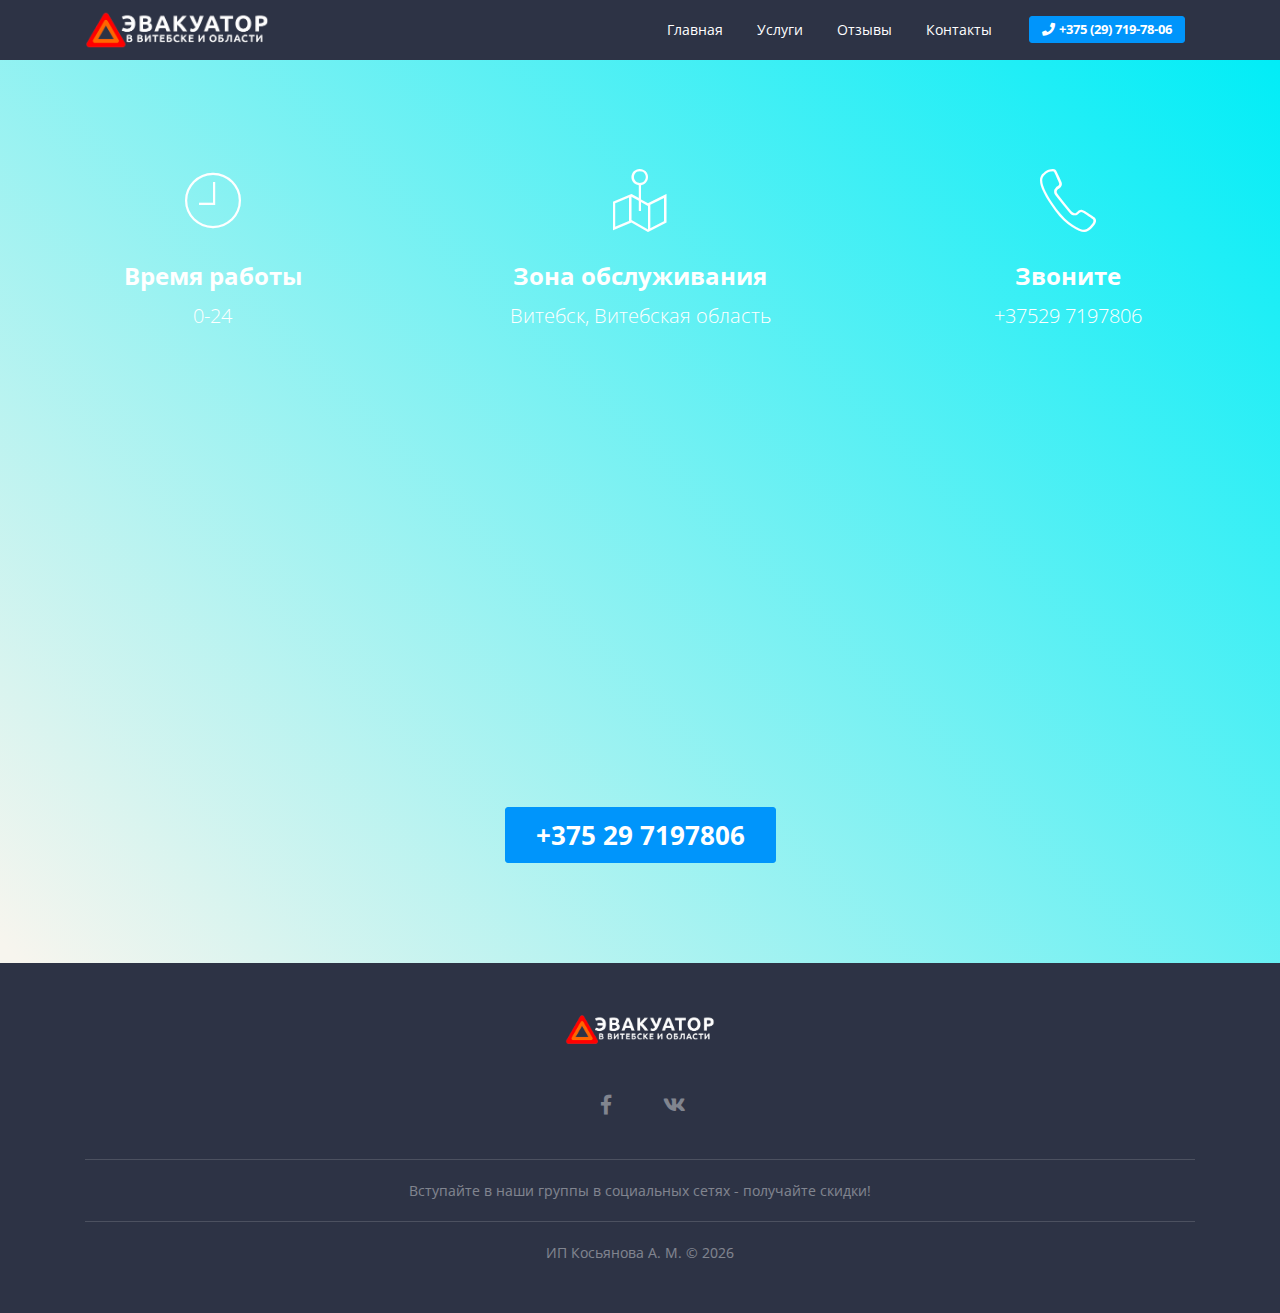
==== commit fcd93de8: "откат изменений в подключении библиотеки" ====
--- a/evakuator-kontakty.html
+++ b/evakuator-kontakty.html
@@ -1 +1 @@
-<!DOCTYPE html><html lang="en"><head><meta charset="utf-8"><meta name="viewport" content="width=device-width, initial-scale=1.0"><title>Эвакуатор в Витебске - контакты</title><link href="lib/bootstrap/css/bootstrap.css" rel="stylesheet"><link href="lib/bootstrap-datetimepicker/css/bootstrap-datetimepicker.min.css" rel="stylesheet"><link href="lib/owl-carousel/owl.css" rel="stylesheet"><link href="lib/Swiper/css/swiper.min.css" rel="stylesheet"><link href="lib/owl-carousel/assets/owl.carousel.min.css" rel="stylesheet"><link href="lib/vegas/vegas.min.css" rel="stylesheet"><link href="lib/Magnific-Popup/magnific-popup.css" rel="stylesheet"><link href="lib/sweetalert/sweetalert2.min.css" rel="stylesheet"><link href="lib/materialize-parallax/materialize-parallax.css" rel="stylesheet"><link href="fonts/fontawesome-all.min.css" rel="stylesheet"><link href="fonts/pe-icon-7-stroke.css" rel="stylesheet"><link href="fonts/et-line-font.css" rel="stylesheet"><link href="css/animate.css" rel="stylesheet"><link href="css/main.css" rel="stylesheet"><link href="css/rgen-grids.css" rel="stylesheet"><link href="css/helper.css" rel="stylesheet"><link href="css/responsive.css" rel="stylesheet"><link href="css/themes/default.css" rel="stylesheet"><link href="css/template-custom.css" rel="stylesheet"><link rel="icon" href="images/favicons/favicon.ico"><link rel="apple-touch-icon" href="images/favicons/apple-touch-icon.png"><link rel="apple-touch-icon" sizes="72x72" href="images/favicons/apple-touch-icon-72x72.png"><link rel="apple-touch-icon" sizes="114x114" href="images/favicons/apple-touch-icon-114x114.png"><link rel="stylesheet" href="css/novi.css"><!--[if lt IE 9]><script src="js/html5shiv.js"></script><script src="js/respond.min.js"></script><![endif]--><!--[if IE 9 ]><script src="js/ie-matchmedia.js"></script><![endif]--></head><body><div class="page-loader"><b class="spinner"></b></div><div id="page" data-linkscroll="y"><header class="main-head dark" data-bgcolor="rgba(45, 51, 69, 1)"><div class="container"><div class="row gt0 align-items-center head-row" data-rgen-sm="h-reset"></div></div></header><header class="main-head dark" data-bgcolor="rgba(45, 51, 69, 1)"><div class="container"><div class="row gt0 align-items-center head-row" data-rgen-sm="h-reset"><div class="col-md-3 pos-rel"><a class="nav-handle" data-nav=".m-content" data-navopen="pe-7s-more" data-navclose="pe-7s-close"><i class="pe-7s-more"></i></a><div class="header-logo-wrp"><a class="header-logo pd-tb-small" href="index.html"><img src="images/evacuator-logo.png" alt="Brand logo"></a></div></div><div class="col-md-9 align-r m-content"><ul class="row gt20 justify-content-md-end mr-0 align-items-center"><li class="col-md-auto"><nav class="menu-wrp align-l"><ul class="menu"><li class="menu-item"><a href="index.html">Главная</a></li><li class="menu-item"><a href="uslugi.html">Услуги</a></li><li class="menu-item"><a href="evakuator-otzyvy.html">Отзывы</a></li><li class="menu-item"><a href="evakuator-kontakty.html">Контакты</a></li></ul></nav></li><li class="col-md-auto" data-rgen-sm="pd-0 pd-t-10 align-c"><a href="tel:+375297197806" target="_blank" class="btn btn-default solid mini"><i class="fas fa-phone mr-r-4"></i>+375 (29) 719-78-06</a></li></ul></div></div></div></header><section class="pos-rel pd-tb-small bg-primary" data-rgen-sm="pd-tb-small align-c" style="background-image: linear-gradient(45deg, rgb(247, 245, 238) 1%, rgb(1, 237, 247) 100%);"><div class="container align-c typo-light"><div class="row gt30 mb20 mr-b-tiny"><div class="col-md-3" data-animate-in="fadeInUp|0.1"><span class="iconbox sq80 fs70 txt-white mr-b-20"><i class="pe-7s-clock"></i></span><h2 class="title small mr-b-10">Время работы</h2><p class="title-sub small mr-0">0-24</p></div><!-- // END : column //  --><div class="col-md-6" data-animate-in="fadeInUp|0.2"><span class="iconbox sq80 fs70 txt-white mr-b-20"><i class="pe-7s-map-2"></i></span><h2 class="title small mr-b-10">Зона обслуживания</h2><p class="title-sub small mr-0">Витебск, Витебская область</p></div><!-- // END : column //  --><div class="col-md-3" data-animate-in="fadeInUp|0.1"><span class="iconbox sq80 fs70 txt-white mr-b-20"><i class="pe-7s-call"></i></span><h2 class="title small mr-b-10">Звоните</h2><p class="title-sub small mr-0">+37529&nbsp;7197806</p></div><!-- // END : column //  --></div><!-- // END : row //  --><!--=================================    = Map section    ==================================--><!-- Google map --><div><iframe src="https://yandex.ru/map-widget/v1/?um=constructor%3Ad684fb3b4cc5a2a51eef54b89c4f79cdddf00753c114f1f883608f57e4b0ea4e&amp;source=constructor" width="100%" height="400" frameborder="0"></iframe></div><br><a href="#home" class="btn btn-default solid large hov-btn-white animated fadeIn full-visible" data-rgen-sm="medium" data-animate-in="fadeIn" style="animation-delay: 0s;">+375 29 7197806</a></div><!-- // END : Container //  --><!-- ================================= = Background holder ================================= --><div class="bg-holder full-wh z0"><!-- Overlay --><b data-bgholder="overlay" class="full-wh z5" data-bgcolor="rgba(45, 51, 69, 0)"></b><!-- Parallax image --><div data-bgholder="parallax" class="full-wh z2"></div><!-- Background image --><b data-bgholder="bg-img" class="full-wh bg-cover bg-cc z1"></b></div></section><footer class="pos-rel pd-tb-mini bg-dark" data-rgen-sm="pd-tb-mini"><div class="container typo-light align-c"><p data-animate-in="fadeIn" style="animation-delay: 0s;" class="animated fadeIn full-visible"><a href="#" class="inline-block max-px-w150"><img src="images/evacuator-logo-1.png" class="max-px-w140" alt="logo"></a></p><p class="op-04 animated fadeIn full-visible" data-animate-in="fadeIn|0.1" style="animation-delay: 0.1s;"><a href="https://www.facebook.com/groups/evacuator.v.vitebske/" target="_blank" class="sq60 fs20 mr-4 rd-4 iconbox btn-white"><i class="fab fa-facebook-f"></i></a><a href="https://vk.com/evacuator_v_vitebske" target="_blank" class="sq60 fs20 mr-4 rd-4 iconbox btn-white"><i class="fab fa-vk"></i></a></p><hr class="light"><p class="op-04">Вступайте в наши&nbsp;группы в социальных сетях&nbsp;- получайте скидки!</p><hr class="light"><p class="mr-0 op-04"><a href="https://goo.gl/ZMxnYs" target="_blank">ИП Косьянова А. М.</a> © <span class="copyright-year">2020</span></p></div><div class="bg-holder full-wh z0"><b data-bgholder="overlay" class="full-wh z5" data-bgcolor="rgba(45, 51, 69, 0)"></b><div data-bgholder="parallax" class="full-wh z2"></div><b data-bgholder="bg-img" class="full-wh bg-cover bg-cc z1"></b></div></footer></div><script src="js/webfonts.js" type="text/javascript"></script><script src="lib/jquery/jquery-3.3.1.min.js" type="text/javascript"></script><script src="lib/jquery/jquery-migrate-3.0.0.min.js" type="text/javascript"></script><script src="lib/jquery/popper.min.js" type="text/javascript"></script><script src="lib/bootstrap/js/bootstrap.min.js" type="text/javascript"></script><script src="lib/jquery-smooth-scroll/jquery.smooth-scroll.min.js" type="text/javascript"></script><script src="lib/jQuery-viewport-checker/jquery.viewportchecker.min.js" type="text/javascript"></script><script src="lib/Swiper/js/swiper.min.js" type="text/javascript"></script><script src="lib/owl-carousel/owl.js" type="text/javascript"></script><script src="lib/isotope/imagesloaded.pkgd.min.js" type="text/javascript"></script><script src="lib/isotope/isotope.pkgd.min.js" type="text/javascript"></script><script src="lib/isotope/packery-mode.pkgd.min.js" type="text/javascript"></script><script src="lib/sweetalert/sweetalert2.min.js" type="text/javascript"></script><script src="lib/jquery-validation/jquery.validate.min.js" type="text/javascript"></script><script src="lib/youtubebackground/jquery.youtubebackground.js" type="text/javascript"></script><script src="lib/Vide/jquery.vide.min.js" type="text/javascript"></script><script src="lib/vegas/vegas.min.js" type="text/javascript"></script><script src="lib/materialize-parallax/materialize-parallax.js" type="text/javascript"></script><script src="lib/countUp/countUp.js" type="text/javascript"></script><script src="lib/stellar/jquery.stellar.min.js" type="text/javascript"></script><script src="js/enquire.min.js" type="text/javascript"></script><script src="js/main.js"></script></body></html>+<!DOCTYPE html><html lang="en"><head><meta charset="utf-8"><meta name="viewport" content="width=device-width, initial-scale=1.0"><title>Эвакуатор в Витебске - контакты</title><link href="lib/bootstrap/css/bootstrap.css" rel="stylesheet"><link href="lib/bootstrap-datetimepicker/css/bootstrap-datetimepicker.min.css" rel="stylesheet"><link href="lib/owl-carousel/owl.css" rel="stylesheet"><link href="lib/Swiper/css/swiper.min.css" rel="stylesheet"><link href="lib/owl-carousel/assets/owl.carousel.min.css" rel="stylesheet"><link href="lib/vegas/vegas.min.css" rel="stylesheet"><link href="lib/Magnific-Popup/magnific-popup.css" rel="stylesheet"><link href="lib/sweetalert/sweetalert2.min.css" rel="stylesheet"><link href="lib/materialize-parallax/materialize-parallax.css" rel="stylesheet"><link href="fonts/fontawesome-all.min.css" rel="stylesheet"><link href="fonts/pe-icon-7-stroke.css" rel="stylesheet"><link href="fonts/et-line-font.css" rel="stylesheet"><link href="css/animate.css" rel="stylesheet"><link href="css/main.css" rel="stylesheet"><link href="css/rgen-grids.css" rel="stylesheet"><link href="css/helper.css" rel="stylesheet"><link href="css/responsive.css" rel="stylesheet"><link href="css/themes/default.css" rel="stylesheet"><link href="css/template-custom.css" rel="stylesheet"><link rel="icon" href="images/favicons/favicon.ico"><link rel="apple-touch-icon" href="images/favicons/apple-touch-icon.png"><link rel="apple-touch-icon" sizes="72x72" href="images/favicons/apple-touch-icon-72x72.png"><link rel="apple-touch-icon" sizes="114x114" href="images/favicons/apple-touch-icon-114x114.png"><link rel="stylesheet" href="css/novi.css"><!--[if lt IE 9]><script src="js/html5shiv.js"></script><script src="js/respond.min.js"></script><![endif]--><!--[if IE 9 ]><script src="js/ie-matchmedia.js"></script><![endif]--></head><body><div class="page-loader"><b class="spinner"></b></div><div id="page" data-linkscroll="y"><header class="main-head dark" data-bgcolor="rgba(45, 51, 69, 1)"><div class="container"><div class="row gt0 align-items-center head-row" data-rgen-sm="h-reset"></div></div></header><header class="main-head dark" data-bgcolor="rgba(45, 51, 69, 1)"><div class="container"><div class="row gt0 align-items-center head-row" data-rgen-sm="h-reset"><div class="col-md-3 pos-rel"><a class="nav-handle" data-nav=".m-content" data-navopen="pe-7s-more" data-navclose="pe-7s-close"><i class="pe-7s-more"></i></a><div class="header-logo-wrp"><a class="header-logo pd-tb-small" href="index.html"><img src="images/evacuator-logo.png" alt="Brand logo"></a></div></div><div class="col-md-9 align-r m-content"><ul class="row gt20 justify-content-md-end mr-0 align-items-center"><li class="col-md-auto"><nav class="menu-wrp align-l"><ul class="menu"><li class="menu-item"><a href="index.html">Главная</a></li><li class="menu-item"><a href="uslugi.html">Услуги</a></li><li class="menu-item"><a href="evakuator-otzyvy.html">Отзывы</a></li><li class="menu-item"><a href="evakuator-kontakty.html">Контакты</a></li></ul></nav></li><li class="col-md-auto" data-rgen-sm="pd-0 pd-t-10 align-c"><a href="tel:+375297197806" target="_blank" class="btn btn-default solid mini"><i class="fas fa-phone mr-r-4"></i>+375 (29) 719-78-06</a></li></ul></div></div></div></header><section class="pos-rel pd-tb-small bg-primary" data-rgen-sm="pd-tb-small align-c" style="background-image: linear-gradient(45deg, rgb(247, 245, 238) 1%, rgb(1, 237, 247) 100%);"><div class="container align-c typo-light"><div class="row gt30 mb20 mr-b-tiny"><div class="col-md-3" data-animate-in="fadeInUp|0.1"><span class="iconbox sq80 fs70 txt-white mr-b-20"><i class="pe-7s-clock"></i></span><h2 class="title small mr-b-10">Время работы</h2><p class="title-sub small mr-0">0-24</p></div><!-- // END : column //  --><div class="col-md-6" data-animate-in="fadeInUp|0.2"><span class="iconbox sq80 fs70 txt-white mr-b-20"><i class="pe-7s-map-2"></i></span><h2 class="title small mr-b-10">Зона обслуживания</h2><p class="title-sub small mr-0">Витебск, Витебская область</p></div><!-- // END : column //  --><div class="col-md-3" data-animate-in="fadeInUp|0.1"><span class="iconbox sq80 fs70 txt-white mr-b-20"><i class="pe-7s-call"></i></span><h2 class="title small mr-b-10">Звоните</h2><p class="title-sub small mr-0">+37529&nbsp;7197806</p></div><!-- // END : column //  --></div><!-- // END : row //  --><!--=================================    = Map section    ==================================--><!-- Google map --><div><iframe src="https://yandex.ru/map-widget/v1/?um=constructor%3Ad684fb3b4cc5a2a51eef54b89c4f79cdddf00753c114f1f883608f57e4b0ea4e&amp;source=constructor" width="100%" height="400" frameborder="0"></iframe></div><br><a href="#home" class="btn btn-default solid large hov-btn-white animated fadeIn full-visible" data-rgen-sm="medium" data-animate-in="fadeIn" style="animation-delay: 0s;">+375 29 7197806</a></div><!-- // END : Container //  --><!-- ================================= = Background holder ================================= --><div class="bg-holder full-wh z0"><!-- Overlay --><b data-bgholder="overlay" class="full-wh z5" data-bgcolor="rgba(45, 51, 69, 0)"></b><!-- Parallax image --><div data-bgholder="parallax" class="full-wh z2"></div><!-- Background image --><b data-bgholder="bg-img" class="full-wh bg-cover bg-cc z1"></b></div></section><footer class="pos-rel pd-tb-mini bg-dark" data-rgen-sm="pd-tb-mini"><div class="container typo-light align-c"><p data-animate-in="fadeIn" style="animation-delay: 0s;" class="animated fadeIn full-visible"><a href="#" class="inline-block max-px-w150"><img src="images/evacuator-logo-1.png" class="max-px-w140" alt="logo"></a></p><p class="op-04 animated fadeIn full-visible" data-animate-in="fadeIn|0.1" style="animation-delay: 0.1s;"><a href="https://www.facebook.com/groups/evacuator.v.vitebske/" target="_blank" class="sq60 fs20 mr-4 rd-4 iconbox btn-white"><i class="fab fa-facebook-f"></i></a><a href="https://vk.com/evacuator_v_vitebske" target="_blank" class="sq60 fs20 mr-4 rd-4 iconbox btn-white"><i class="fab fa-vk"></i></a></p><hr class="light"><p class="op-04">Вступайте в наши&nbsp;группы в социальных сетях&nbsp;- получайте скидки!</p><hr class="light"><p class="mr-0 op-04"><a href="https://goo.gl/ZMxnYs" target="_blank">ИП Косьянова А. М.</a> © <span class="copyright-year">2020</span></p></div><div class="bg-holder full-wh z0"><b data-bgholder="overlay" class="full-wh z5" data-bgcolor="rgba(45, 51, 69, 0)"></b><div data-bgholder="parallax" class="full-wh z2"></div><b data-bgholder="bg-img" class="full-wh bg-cover bg-cc z1"></b></div></footer></div><script src="js/webfonts.js" type="text/javascript"></script><script src="lib/jquery/jquery-3.3.1.min.js" type="text/javascript"></script><script src="lib/jquery/jquery-migrate-3.0.0.min.js" type="text/javascript"></script><script src="lib/jquery/popper.min.js" type="text/javascript"></script><script src="lib/bootstrap/js/bootstrap.min.js" type="text/javascript"></script><script src="lib/jquery-smooth-scroll/jquery.smooth-scroll.min.js" type="text/javascript"></script><script src="lib/jQuery-viewport-checker/jquery.viewportchecker.min.js" type="text/javascript"></script><script src="lib/Swiper/js/swiper.min.js" type="text/javascript"></script><script src="lib/owl-carousel/owl.js" type="text/javascript"></script><script src="lib/Magnific-Popup/jquery.magnific-popup.min.js" type="text/javascript"></script><script src="lib/isotope/imagesloaded.pkgd.min.js" type="text/javascript"></script><script src="lib/isotope/isotope.pkgd.min.js" type="text/javascript"></script><script src="lib/isotope/packery-mode.pkgd.min.js" type="text/javascript"></script><script src="lib/sweetalert/sweetalert2.min.js" type="text/javascript"></script><script src="lib/jquery-validation/jquery.validate.min.js" type="text/javascript"></script><script src="lib/youtubebackground/jquery.youtubebackground.js" type="text/javascript"></script><script src="lib/Vide/jquery.vide.min.js" type="text/javascript"></script><script src="lib/vegas/vegas.min.js" type="text/javascript"></script><script src="lib/materialize-parallax/materialize-parallax.js" type="text/javascript"></script><script src="lib/countUp/countUp.js" type="text/javascript"></script><script src="lib/stellar/jquery.stellar.min.js" type="text/javascript"></script><script src="js/enquire.min.js" type="text/javascript"></script><script src="js/main.js"></script></body></html>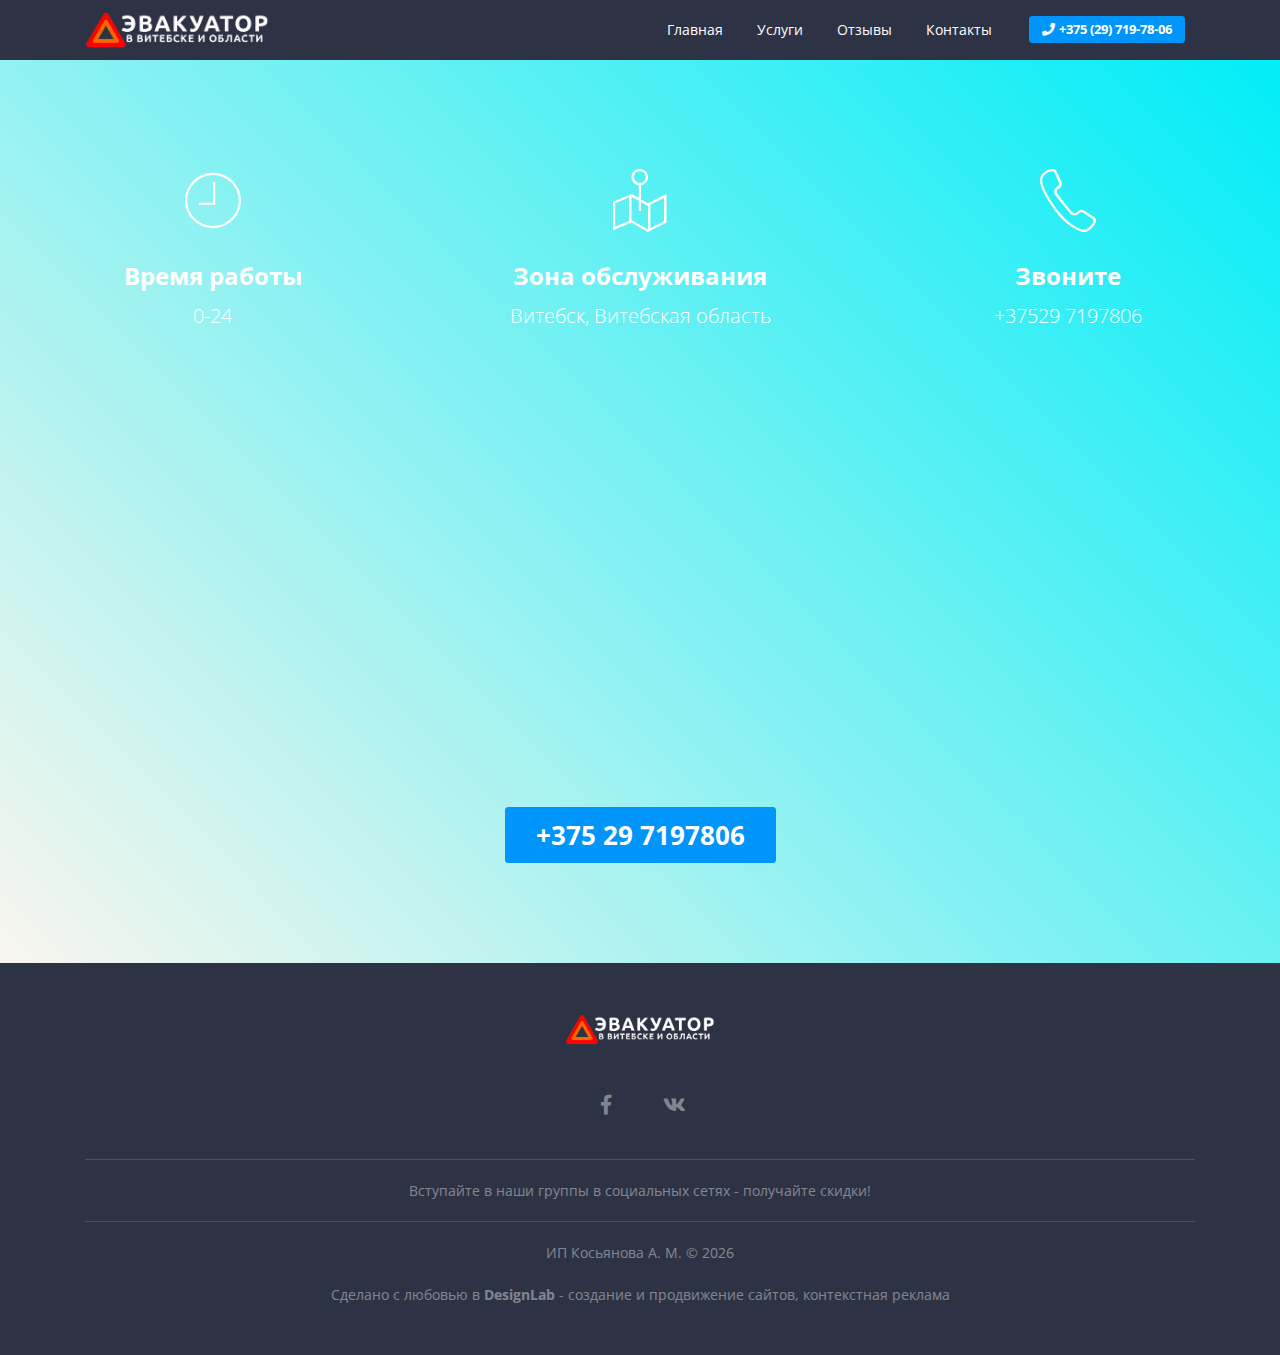
==== commit 6c7cbcfe: "Merge pull request #8 from grhgrmgrhrm/master" ====
--- a/evakuator-kontakty.html
+++ b/evakuator-kontakty.html
@@ -1 +1 @@
-<!DOCTYPE html><html lang="en"><head><meta charset="utf-8"><meta name="viewport" content="width=device-width, initial-scale=1.0"><title>Эвакуатор в Витебске - контакты</title><link href="lib/bootstrap/css/bootstrap.css" rel="stylesheet"><link href="lib/bootstrap-datetimepicker/css/bootstrap-datetimepicker.min.css" rel="stylesheet"><link href="lib/owl-carousel/owl.css" rel="stylesheet"><link href="lib/Swiper/css/swiper.min.css" rel="stylesheet"><link href="lib/owl-carousel/assets/owl.carousel.min.css" rel="stylesheet"><link href="lib/vegas/vegas.min.css" rel="stylesheet"><link href="lib/Magnific-Popup/magnific-popup.css" rel="stylesheet"><link href="lib/sweetalert/sweetalert2.min.css" rel="stylesheet"><link href="lib/materialize-parallax/materialize-parallax.css" rel="stylesheet"><link href="fonts/fontawesome-all.min.css" rel="stylesheet"><link href="fonts/pe-icon-7-stroke.css" rel="stylesheet"><link href="fonts/et-line-font.css" rel="stylesheet"><link href="css/animate.css" rel="stylesheet"><link href="css/main.css" rel="stylesheet"><link href="css/rgen-grids.css" rel="stylesheet"><link href="css/helper.css" rel="stylesheet"><link href="css/responsive.css" rel="stylesheet"><link href="css/themes/default.css" rel="stylesheet"><link href="css/template-custom.css" rel="stylesheet"><link rel="icon" href="images/favicons/favicon.ico"><link rel="apple-touch-icon" href="images/favicons/apple-touch-icon.png"><link rel="apple-touch-icon" sizes="72x72" href="images/favicons/apple-touch-icon-72x72.png"><link rel="apple-touch-icon" sizes="114x114" href="images/favicons/apple-touch-icon-114x114.png"><link rel="stylesheet" href="css/novi.css"><!--[if lt IE 9]><script src="js/html5shiv.js"></script><script src="js/respond.min.js"></script><![endif]--><!--[if IE 9 ]><script src="js/ie-matchmedia.js"></script><![endif]--></head><body><div class="page-loader"><b class="spinner"></b></div><div id="page" data-linkscroll="y"><header class="main-head dark" data-bgcolor="rgba(45, 51, 69, 1)"><div class="container"><div class="row gt0 align-items-center head-row" data-rgen-sm="h-reset"></div></div></header><header class="main-head dark" data-bgcolor="rgba(45, 51, 69, 1)"><div class="container"><div class="row gt0 align-items-center head-row" data-rgen-sm="h-reset"><div class="col-md-3 pos-rel"><a class="nav-handle" data-nav=".m-content" data-navopen="pe-7s-more" data-navclose="pe-7s-close"><i class="pe-7s-more"></i></a><div class="header-logo-wrp"><a class="header-logo pd-tb-small" href="index.html"><img src="images/evacuator-logo.png" alt="Brand logo"></a></div></div><div class="col-md-9 align-r m-content"><ul class="row gt20 justify-content-md-end mr-0 align-items-center"><li class="col-md-auto"><nav class="menu-wrp align-l"><ul class="menu"><li class="menu-item"><a href="index.html">Главная</a></li><li class="menu-item"><a href="uslugi.html">Услуги</a></li><li class="menu-item"><a href="evakuator-otzyvy.html">Отзывы</a></li><li class="menu-item"><a href="evakuator-kontakty.html">Контакты</a></li></ul></nav></li><li class="col-md-auto" data-rgen-sm="pd-0 pd-t-10 align-c"><a href="tel:+375297197806" target="_blank" class="btn btn-default solid mini"><i class="fas fa-phone mr-r-4"></i>+375 (29) 719-78-06</a></li></ul></div></div></div></header><section class="pos-rel pd-tb-small bg-primary" data-rgen-sm="pd-tb-small align-c" style="background-image: linear-gradient(45deg, rgb(247, 245, 238) 1%, rgb(1, 237, 247) 100%);"><div class="container align-c typo-light"><div class="row gt30 mb20 mr-b-tiny"><div class="col-md-3" data-animate-in="fadeInUp|0.1"><span class="iconbox sq80 fs70 txt-white mr-b-20"><i class="pe-7s-clock"></i></span><h2 class="title small mr-b-10">Время работы</h2><p class="title-sub small mr-0">0-24</p></div><!-- // END : column //  --><div class="col-md-6" data-animate-in="fadeInUp|0.2"><span class="iconbox sq80 fs70 txt-white mr-b-20"><i class="pe-7s-map-2"></i></span><h2 class="title small mr-b-10">Зона обслуживания</h2><p class="title-sub small mr-0">Витебск, Витебская область</p></div><!-- // END : column //  --><div class="col-md-3" data-animate-in="fadeInUp|0.1"><span class="iconbox sq80 fs70 txt-white mr-b-20"><i class="pe-7s-call"></i></span><h2 class="title small mr-b-10">Звоните</h2><p class="title-sub small mr-0">+37529&nbsp;7197806</p></div><!-- // END : column //  --></div><!-- // END : row //  --><!--=================================    = Map section    ==================================--><!-- Google map --><div><iframe src="https://yandex.ru/map-widget/v1/?um=constructor%3Ad684fb3b4cc5a2a51eef54b89c4f79cdddf00753c114f1f883608f57e4b0ea4e&amp;source=constructor" width="100%" height="400" frameborder="0"></iframe></div><br><a href="#home" class="btn btn-default solid large hov-btn-white animated fadeIn full-visible" data-rgen-sm="medium" data-animate-in="fadeIn" style="animation-delay: 0s;">+375 29 7197806</a></div><!-- // END : Container //  --><!-- ================================= = Background holder ================================= --><div class="bg-holder full-wh z0"><!-- Overlay --><b data-bgholder="overlay" class="full-wh z5" data-bgcolor="rgba(45, 51, 69, 0)"></b><!-- Parallax image --><div data-bgholder="parallax" class="full-wh z2"></div><!-- Background image --><b data-bgholder="bg-img" class="full-wh bg-cover bg-cc z1"></b></div></section><footer class="pos-rel pd-tb-mini bg-dark" data-rgen-sm="pd-tb-mini"><div class="container typo-light align-c"><p data-animate-in="fadeIn" style="animation-delay: 0s;" class="animated fadeIn full-visible"><a href="#" class="inline-block max-px-w150"><img src="images/evacuator-logo-1.png" class="max-px-w140" alt="logo"></a></p><p class="op-04 animated fadeIn full-visible" data-animate-in="fadeIn|0.1" style="animation-delay: 0.1s;"><a href="https://www.facebook.com/groups/evacuator.v.vitebske/" target="_blank" class="sq60 fs20 mr-4 rd-4 iconbox btn-white"><i class="fab fa-facebook-f"></i></a><a href="https://vk.com/evacuator_v_vitebske" target="_blank" class="sq60 fs20 mr-4 rd-4 iconbox btn-white"><i class="fab fa-vk"></i></a></p><hr class="light"><p class="op-04">Вступайте в наши&nbsp;группы в социальных сетях&nbsp;- получайте скидки!</p><hr class="light"><p class="mr-0 op-04"><a href="https://goo.gl/ZMxnYs" target="_blank">ИП Косьянова А. М.</a> © <span class="copyright-year">2020</span></p></div><div class="bg-holder full-wh z0"><b data-bgholder="overlay" class="full-wh z5" data-bgcolor="rgba(45, 51, 69, 0)"></b><div data-bgholder="parallax" class="full-wh z2"></div><b data-bgholder="bg-img" class="full-wh bg-cover bg-cc z1"></b></div></footer></div><script src="js/webfonts.js" type="text/javascript"></script><script src="lib/jquery/jquery-3.3.1.min.js" type="text/javascript"></script><script src="lib/jquery/jquery-migrate-3.0.0.min.js" type="text/javascript"></script><script src="lib/jquery/popper.min.js" type="text/javascript"></script><script src="lib/bootstrap/js/bootstrap.min.js" type="text/javascript"></script><script src="lib/jquery-smooth-scroll/jquery.smooth-scroll.min.js" type="text/javascript"></script><script src="lib/jQuery-viewport-checker/jquery.viewportchecker.min.js" type="text/javascript"></script><script src="lib/Swiper/js/swiper.min.js" type="text/javascript"></script><script src="lib/owl-carousel/owl.js" type="text/javascript"></script><script src="lib/Magnific-Popup/jquery.magnific-popup.min.js" type="text/javascript"></script><script src="lib/isotope/imagesloaded.pkgd.min.js" type="text/javascript"></script><script src="lib/isotope/isotope.pkgd.min.js" type="text/javascript"></script><script src="lib/isotope/packery-mode.pkgd.min.js" type="text/javascript"></script><script src="lib/sweetalert/sweetalert2.min.js" type="text/javascript"></script><script src="lib/jquery-validation/jquery.validate.min.js" type="text/javascript"></script><script src="lib/youtubebackground/jquery.youtubebackground.js" type="text/javascript"></script><script src="lib/Vide/jquery.vide.min.js" type="text/javascript"></script><script src="lib/vegas/vegas.min.js" type="text/javascript"></script><script src="lib/materialize-parallax/materialize-parallax.js" type="text/javascript"></script><script src="lib/countUp/countUp.js" type="text/javascript"></script><script src="lib/stellar/jquery.stellar.min.js" type="text/javascript"></script><script src="js/enquire.min.js" type="text/javascript"></script><script src="js/main.js"></script></body></html>+<!DOCTYPE html><html lang="en"><head><meta charset="utf-8"><meta name="viewport" content="width=device-width, initial-scale=1.0"><title>Эвакуатор в Витебске - контакты</title><link href="lib/bootstrap/css/bootstrap.css" rel="stylesheet"><link href="lib/bootstrap-datetimepicker/css/bootstrap-datetimepicker.min.css" rel="stylesheet"><link href="lib/owl-carousel/owl.css" rel="stylesheet"><link href="lib/Swiper/css/swiper.min.css" rel="stylesheet"><link href="lib/owl-carousel/assets/owl.carousel.min.css" rel="stylesheet"><link href="lib/vegas/vegas.min.css" rel="stylesheet"><link href="lib/Magnific-Popup/magnific-popup.css" rel="stylesheet"><link href="lib/sweetalert/sweetalert2.min.css" rel="stylesheet"><link href="lib/materialize-parallax/materialize-parallax.css" rel="stylesheet"><link href="fonts/fontawesome-all.min.css" rel="stylesheet"><link href="fonts/pe-icon-7-stroke.css" rel="stylesheet"><link href="fonts/et-line-font.css" rel="stylesheet"><link href="css/animate.css" rel="stylesheet"><link href="css/main.css" rel="stylesheet"><link href="css/rgen-grids.css" rel="stylesheet"><link href="css/helper.css" rel="stylesheet"><link href="css/responsive.css" rel="stylesheet"><link href="css/themes/default.css" rel="stylesheet"><link href="css/template-custom.css" rel="stylesheet"><link rel="icon" href="images/favicons/favicon.ico"><link rel="apple-touch-icon" href="images/favicons/apple-touch-icon.png"><link rel="apple-touch-icon" sizes="72x72" href="images/favicons/apple-touch-icon-72x72.png"><link rel="apple-touch-icon" sizes="114x114" href="images/favicons/apple-touch-icon-114x114.png"><link rel="stylesheet" href="css/novi.css"><!--[if lt IE 9]><script src="js/html5shiv.js"></script><script src="js/respond.min.js"></script><![endif]--><!--[if IE 9 ]><script src="js/ie-matchmedia.js"></script><![endif]--></head><body><div class="page-loader"><b class="spinner"></b></div><div id="page" data-linkscroll="y"><header class="main-head dark" data-bgcolor="rgba(45, 51, 69, 1)"><div class="container"><div class="row gt0 align-items-center head-row" data-rgen-sm="h-reset"></div></div></header><header class="main-head dark" data-bgcolor="rgba(45, 51, 69, 1)"><div class="container"><div class="row gt0 align-items-center head-row" data-rgen-sm="h-reset"><div class="col-md-3 pos-rel"><a class="nav-handle" data-nav=".m-content" data-navopen="pe-7s-more" data-navclose="pe-7s-close"><i class="pe-7s-more"></i></a><div class="header-logo-wrp"><a class="header-logo pd-tb-small" href="index.html"><img src="images/evacuator-logo.png" alt="Brand logo"></a></div></div><div class="col-md-9 align-r m-content"><ul class="row gt20 justify-content-md-end mr-0 align-items-center"><li class="col-md-auto"><nav class="menu-wrp align-l"><ul class="menu"><li class="menu-item"><a href="index.html">Главная</a></li><li class="menu-item"><a href="uslugi.html">Услуги</a></li><li class="menu-item"><a href="evakuator-otzyvy.html">Отзывы</a></li><li class="menu-item"><a href="evakuator-kontakty.html">Контакты</a></li></ul></nav></li><li class="col-md-auto" data-rgen-sm="pd-0 pd-t-10 align-c"><a href="tel:+375297197806" target="_blank" class="btn btn-default solid mini"><i class="fas fa-phone mr-r-4"></i>+375 (29) 719-78-06</a></li></ul></div></div></div></header><section class="pos-rel pd-tb-small bg-primary" data-rgen-sm="pd-tb-small align-c" style="background-image: linear-gradient(45deg, rgb(247, 245, 238) 1%, rgb(1, 237, 247) 100%);"><div class="container align-c typo-light"><div class="row gt30 mb20 mr-b-tiny"><div class="col-md-3" data-animate-in="fadeInUp|0.1"><span class="iconbox sq80 fs70 txt-white mr-b-20"><i class="pe-7s-clock"></i></span><h2 class="title small mr-b-10">Время работы</h2><p class="title-sub small mr-0">0-24</p></div><!-- // END : column //  --><div class="col-md-6" data-animate-in="fadeInUp|0.2"><span class="iconbox sq80 fs70 txt-white mr-b-20"><i class="pe-7s-map-2"></i></span><h2 class="title small mr-b-10">Зона обслуживания</h2><p class="title-sub small mr-0">Витебск, Витебская область</p></div><!-- // END : column //  --><div class="col-md-3" data-animate-in="fadeInUp|0.1"><span class="iconbox sq80 fs70 txt-white mr-b-20"><i class="pe-7s-call"></i></span><h2 class="title small mr-b-10">Звоните</h2><p class="title-sub small mr-0">+37529&nbsp;7197806</p></div><!-- // END : column //  --></div><!-- // END : row //  --><!--=================================    = Map section    ==================================--><!-- Google map --><div><iframe src="https://yandex.ru/map-widget/v1/?um=constructor%3Ad684fb3b4cc5a2a51eef54b89c4f79cdddf00753c114f1f883608f57e4b0ea4e&amp;source=constructor" width="100%" height="400" frameborder="0"></iframe></div><br><a href="#home" class="btn btn-default solid large hov-btn-white animated fadeIn full-visible" data-rgen-sm="medium" data-animate-in="fadeIn" style="animation-delay: 0s;">+375 29 7197806</a></div><!-- // END : Container //  --><!-- ================================= = Background holder ================================= --><div class="bg-holder full-wh z0"><!-- Overlay --><b data-bgholder="overlay" class="full-wh z5" data-bgcolor="rgba(45, 51, 69, 0)"></b><!-- Parallax image --><div data-bgholder="parallax" class="full-wh z2"></div><!-- Background image --><b data-bgholder="bg-img" class="full-wh bg-cover bg-cc z1"></b></div></section><footer class="pos-rel pd-tb-mini bg-dark" data-rgen-sm="pd-tb-mini"><div class="container typo-light align-c"><p data-animate-in="fadeIn" style="animation-delay: 0s;" class="animated fadeIn full-visible"><a href="#" class="inline-block max-px-w150"><img src="images/evacuator-logo-1.png" class="max-px-w140" alt="logo"></a></p><p class="op-04 animated fadeIn full-visible" data-animate-in="fadeIn|0.1" style="animation-delay: 0.1s;"><a href="https://www.facebook.com/groups/evacuator.v.vitebske/" target="_blank" class="sq60 fs20 mr-4 rd-4 iconbox btn-white"><i class="fab fa-facebook-f"></i></a><a href="https://vk.com/evacuator_v_vitebske" target="_blank" class="sq60 fs20 mr-4 rd-4 iconbox btn-white"><i class="fab fa-vk"></i></a></p><hr class="light"><p class="op-04">Вступайте в наши группы в социальных сетях - получайте скидки!</p><hr class="light"><p class="mr-0 op-04"><a href="/" target="_blank">ИП Косьянова А. М.</a> © <span class="copyright-year">2020 </span></p><br><p class="mr-0 op-04">Сделано с любовью в <a target="_blank" href="https://designlab.su/"><strong>DesignLab</strong></a> - создание и продвижение сайтов, <a target="_blank" href="https://designlab.su/kontekstnaya-reklama">контекстная реклама</a></p></div><div class="bg-holder full-wh z0"><b data-bgholder="overlay" class="full-wh z5" data-bgcolor="rgba(45, 51, 69, 0)"></b><div data-bgholder="parallax" class="full-wh z2"></div><b data-bgholder="bg-img" class="full-wh bg-cover bg-cc z1"></b></div></footer></div><script src="js/webfonts.js" type="text/javascript"></script><script src="lib/jquery/jquery-3.3.1.min.js" type="text/javascript"></script><script src="lib/jquery/jquery-migrate-3.0.0.min.js" type="text/javascript"></script><script src="lib/jquery/popper.min.js" type="text/javascript"></script><script src="lib/bootstrap/js/bootstrap.min.js" type="text/javascript"></script><script src="lib/jquery-smooth-scroll/jquery.smooth-scroll.min.js" type="text/javascript"></script><script src="lib/jQuery-viewport-checker/jquery.viewportchecker.min.js" type="text/javascript"></script><script src="lib/Swiper/js/swiper.min.js" type="text/javascript"></script><script src="lib/owl-carousel/owl.js" type="text/javascript"></script><script src="lib/Magnific-Popup/jquery.magnific-popup.min.js" type="text/javascript"></script><script src="lib/isotope/imagesloaded.pkgd.min.js" type="text/javascript"></script><script src="lib/isotope/isotope.pkgd.min.js" type="text/javascript"></script><script src="lib/isotope/packery-mode.pkgd.min.js" type="text/javascript"></script><script src="lib/sweetalert/sweetalert2.min.js" type="text/javascript"></script><script src="lib/jquery-validation/jquery.validate.min.js" type="text/javascript"></script><script src="lib/youtubebackground/jquery.youtubebackground.js" type="text/javascript"></script><script src="lib/Vide/jquery.vide.min.js" type="text/javascript"></script><script src="lib/vegas/vegas.min.js" type="text/javascript"></script><script src="lib/materialize-parallax/materialize-parallax.js" type="text/javascript"></script><script src="lib/countUp/countUp.js" type="text/javascript"></script><script src="lib/stellar/jquery.stellar.min.js" type="text/javascript"></script><script src="js/enquire.min.js" type="text/javascript"></script><script src="js/main.js"></script></body></html>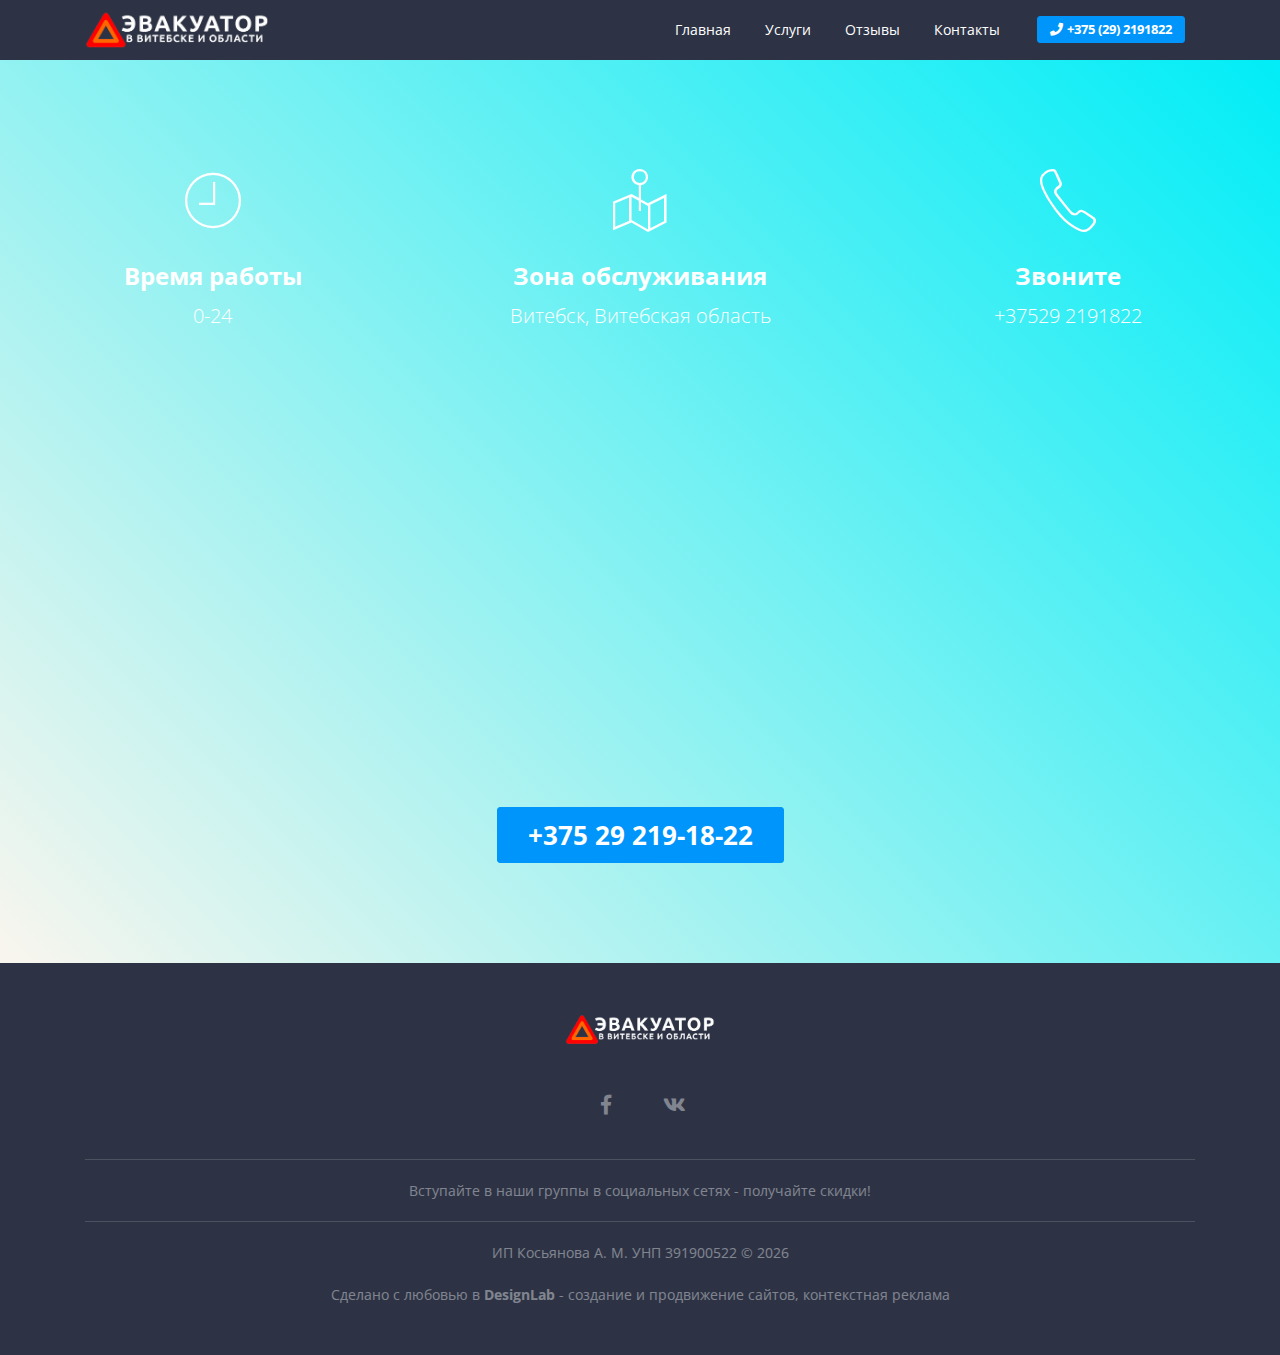
==== commit 4f91a9f3: "Merge pull request #13 from grhgrmgrhrm/master" ====
--- a/evakuator-kontakty.html
+++ b/evakuator-kontakty.html
@@ -1 +1 @@
-<!DOCTYPE html><html lang="en"><head><meta charset="utf-8"><meta name="viewport" content="width=device-width, initial-scale=1.0"><title>Эвакуатор в Витебске - контакты</title><link href="lib/bootstrap/css/bootstrap.css" rel="stylesheet"><link href="lib/bootstrap-datetimepicker/css/bootstrap-datetimepicker.min.css" rel="stylesheet"><link href="lib/owl-carousel/owl.css" rel="stylesheet"><link href="lib/Swiper/css/swiper.min.css" rel="stylesheet"><link href="lib/owl-carousel/assets/owl.carousel.min.css" rel="stylesheet"><link href="lib/vegas/vegas.min.css" rel="stylesheet"><link href="lib/Magnific-Popup/magnific-popup.css" rel="stylesheet"><link href="lib/sweetalert/sweetalert2.min.css" rel="stylesheet"><link href="lib/materialize-parallax/materialize-parallax.css" rel="stylesheet"><link href="fonts/fontawesome-all.min.css" rel="stylesheet"><link href="fonts/pe-icon-7-stroke.css" rel="stylesheet"><link href="fonts/et-line-font.css" rel="stylesheet"><link href="css/animate.css" rel="stylesheet"><link href="css/main.css" rel="stylesheet"><link href="css/rgen-grids.css" rel="stylesheet"><link href="css/helper.css" rel="stylesheet"><link href="css/responsive.css" rel="stylesheet"><link href="css/themes/default.css" rel="stylesheet"><link href="css/template-custom.css" rel="stylesheet"><link rel="icon" href="images/favicons/favicon.ico"><link rel="apple-touch-icon" href="images/favicons/apple-touch-icon.png"><link rel="apple-touch-icon" sizes="72x72" href="images/favicons/apple-touch-icon-72x72.png"><link rel="apple-touch-icon" sizes="114x114" href="images/favicons/apple-touch-icon-114x114.png"><link rel="stylesheet" href="css/novi.css"><!--[if lt IE 9]><script src="js/html5shiv.js"></script><script src="js/respond.min.js"></script><![endif]--><!--[if IE 9 ]><script src="js/ie-matchmedia.js"></script><![endif]--></head><body><div class="page-loader"><b class="spinner"></b></div><div id="page" data-linkscroll="y"><header class="main-head dark" data-bgcolor="rgba(45, 51, 69, 1)"><div class="container"><div class="row gt0 align-items-center head-row" data-rgen-sm="h-reset"></div></div></header><header class="main-head dark" data-bgcolor="rgba(45, 51, 69, 1)"><div class="container"><div class="row gt0 align-items-center head-row" data-rgen-sm="h-reset"><div class="col-md-3 pos-rel"><a class="nav-handle" data-nav=".m-content" data-navopen="pe-7s-more" data-navclose="pe-7s-close"><i class="pe-7s-more"></i></a><div class="header-logo-wrp"><a class="header-logo pd-tb-small" href="index.html"><img src="images/evacuator-logo.png" alt="Brand logo"></a></div></div><div class="col-md-9 align-r m-content"><ul class="row gt20 justify-content-md-end mr-0 align-items-center"><li class="col-md-auto"><nav class="menu-wrp align-l"><ul class="menu"><li class="menu-item"><a href="index.html">Главная</a></li><li class="menu-item"><a href="uslugi.html">Услуги</a></li><li class="menu-item"><a href="evakuator-otzyvy.html">Отзывы</a></li><li class="menu-item"><a href="evakuator-kontakty.html">Контакты</a></li></ul></nav></li><li class="col-md-auto" data-rgen-sm="pd-0 pd-t-10 align-c"><a href="tel:+375297197806" target="_blank" class="btn btn-default solid mini"><i class="fas fa-phone mr-r-4"></i>+375 (29) 719-78-06</a></li></ul></div></div></div></header><section class="pos-rel pd-tb-small bg-primary" data-rgen-sm="pd-tb-small align-c" style="background-image: linear-gradient(45deg, rgb(247, 245, 238) 1%, rgb(1, 237, 247) 100%);"><div class="container align-c typo-light"><div class="row gt30 mb20 mr-b-tiny"><div class="col-md-3" data-animate-in="fadeInUp|0.1"><span class="iconbox sq80 fs70 txt-white mr-b-20"><i class="pe-7s-clock"></i></span><h2 class="title small mr-b-10">Время работы</h2><p class="title-sub small mr-0">0-24</p></div><!-- // END : column //  --><div class="col-md-6" data-animate-in="fadeInUp|0.2"><span class="iconbox sq80 fs70 txt-white mr-b-20"><i class="pe-7s-map-2"></i></span><h2 class="title small mr-b-10">Зона обслуживания</h2><p class="title-sub small mr-0">Витебск, Витебская область</p></div><!-- // END : column //  --><div class="col-md-3" data-animate-in="fadeInUp|0.1"><span class="iconbox sq80 fs70 txt-white mr-b-20"><i class="pe-7s-call"></i></span><h2 class="title small mr-b-10">Звоните</h2><p class="title-sub small mr-0">+37529&nbsp;7197806</p></div><!-- // END : column //  --></div><!-- // END : row //  --><!--=================================    = Map section    ==================================--><!-- Google map --><div><iframe src="https://yandex.ru/map-widget/v1/?um=constructor%3Ad684fb3b4cc5a2a51eef54b89c4f79cdddf00753c114f1f883608f57e4b0ea4e&amp;source=constructor" width="100%" height="400" frameborder="0"></iframe></div><br><a href="#home" class="btn btn-default solid large hov-btn-white animated fadeIn full-visible" data-rgen-sm="medium" data-animate-in="fadeIn" style="animation-delay: 0s;">+375 29 7197806</a></div><!-- // END : Container //  --><!-- ================================= = Background holder ================================= --><div class="bg-holder full-wh z0"><!-- Overlay --><b data-bgholder="overlay" class="full-wh z5" data-bgcolor="rgba(45, 51, 69, 0)"></b><!-- Parallax image --><div data-bgholder="parallax" class="full-wh z2"></div><!-- Background image --><b data-bgholder="bg-img" class="full-wh bg-cover bg-cc z1"></b></div></section><footer class="pos-rel pd-tb-mini bg-dark" data-rgen-sm="pd-tb-mini"><div class="container typo-light align-c"><p data-animate-in="fadeIn" style="animation-delay: 0s;" class="animated fadeIn full-visible"><a href="#" class="inline-block max-px-w150"><img src="images/evacuator-logo-1.png" class="max-px-w140" alt="logo"></a></p><p class="op-04 animated fadeIn full-visible" data-animate-in="fadeIn|0.1" style="animation-delay: 0.1s;"><a href="https://www.facebook.com/groups/evacuator.v.vitebske/" target="_blank" class="sq60 fs20 mr-4 rd-4 iconbox btn-white"><i class="fab fa-facebook-f"></i></a><a href="https://vk.com/evacuator_v_vitebske" target="_blank" class="sq60 fs20 mr-4 rd-4 iconbox btn-white"><i class="fab fa-vk"></i></a></p><hr class="light"><p class="op-04">Вступайте в наши группы в социальных сетях - получайте скидки!</p><hr class="light"><p class="mr-0 op-04"><a href="/" target="_blank">ИП Косьянова А. М.</a> © <span class="copyright-year">2020 </span></p><br><p class="mr-0 op-04">Сделано с любовью в <a target="_blank" href="https://designlab.su/"><strong>DesignLab</strong></a> - создание и продвижение сайтов, <a target="_blank" href="https://designlab.su/kontekstnaya-reklama">контекстная реклама</a></p></div><div class="bg-holder full-wh z0"><b data-bgholder="overlay" class="full-wh z5" data-bgcolor="rgba(45, 51, 69, 0)"></b><div data-bgholder="parallax" class="full-wh z2"></div><b data-bgholder="bg-img" class="full-wh bg-cover bg-cc z1"></b></div></footer></div><script src="js/webfonts.js" type="text/javascript"></script><script src="lib/jquery/jquery-3.3.1.min.js" type="text/javascript"></script><script src="lib/jquery/jquery-migrate-3.0.0.min.js" type="text/javascript"></script><script src="lib/jquery/popper.min.js" type="text/javascript"></script><script src="lib/bootstrap/js/bootstrap.min.js" type="text/javascript"></script><script src="lib/jquery-smooth-scroll/jquery.smooth-scroll.min.js" type="text/javascript"></script><script src="lib/jQuery-viewport-checker/jquery.viewportchecker.min.js" type="text/javascript"></script><script src="lib/Swiper/js/swiper.min.js" type="text/javascript"></script><script src="lib/owl-carousel/owl.js" type="text/javascript"></script><script src="lib/Magnific-Popup/jquery.magnific-popup.min.js" type="text/javascript"></script><script src="lib/isotope/imagesloaded.pkgd.min.js" type="text/javascript"></script><script src="lib/isotope/isotope.pkgd.min.js" type="text/javascript"></script><script src="lib/isotope/packery-mode.pkgd.min.js" type="text/javascript"></script><script src="lib/sweetalert/sweetalert2.min.js" type="text/javascript"></script><script src="lib/jquery-validation/jquery.validate.min.js" type="text/javascript"></script><script src="lib/youtubebackground/jquery.youtubebackground.js" type="text/javascript"></script><script src="lib/Vide/jquery.vide.min.js" type="text/javascript"></script><script src="lib/vegas/vegas.min.js" type="text/javascript"></script><script src="lib/materialize-parallax/materialize-parallax.js" type="text/javascript"></script><script src="lib/countUp/countUp.js" type="text/javascript"></script><script src="lib/stellar/jquery.stellar.min.js" type="text/javascript"></script><script src="js/enquire.min.js" type="text/javascript"></script><script src="js/main.js"></script></body></html>+<!DOCTYPE html><html lang="en"><head><meta charset="utf-8"><meta name="viewport" content="width=device-width, initial-scale=1.0"><title>Эвакуатор в Витебске - звоните: 8029 2191822</title><link href="lib/bootstrap/css/bootstrap.css" rel="stylesheet"><link href="lib/bootstrap-datetimepicker/css/bootstrap-datetimepicker.min.css" rel="stylesheet"><link href="lib/owl-carousel/owl.css" rel="stylesheet"><link href="lib/Swiper/css/swiper.min.css" rel="stylesheet"><link href="lib/owl-carousel/assets/owl.carousel.min.css" rel="stylesheet"><link href="lib/vegas/vegas.min.css" rel="stylesheet"><link href="lib/Magnific-Popup/magnific-popup.css" rel="stylesheet"><link href="lib/sweetalert/sweetalert2.min.css" rel="stylesheet"><link href="lib/materialize-parallax/materialize-parallax.css" rel="stylesheet"><link href="fonts/fontawesome-all.min.css" rel="stylesheet"><link href="fonts/pe-icon-7-stroke.css" rel="stylesheet"><link href="fonts/et-line-font.css" rel="stylesheet"><link href="css/animate.css" rel="stylesheet"><link href="css/main.css" rel="stylesheet"><link href="css/rgen-grids.css" rel="stylesheet"><link href="css/helper.css" rel="stylesheet"><link href="css/responsive.css" rel="stylesheet"><link href="css/themes/default.css" rel="stylesheet"><link href="css/template-custom.css" rel="stylesheet"><link rel="icon" href="images/favicons/favicon.ico"><link rel="apple-touch-icon" href="images/favicons/apple-touch-icon.png"><link rel="apple-touch-icon" sizes="72x72" href="images/favicons/apple-touch-icon-72x72.png"><link rel="apple-touch-icon" sizes="114x114" href="images/favicons/apple-touch-icon-114x114.png"><link rel="stylesheet" href="css/novi.css"><!--[if lt IE 9]><script src="js/html5shiv.js"></script><script src="js/respond.min.js"></script><![endif]--><!--[if IE 9 ]><script src="js/ie-matchmedia.js"></script><![endif]--><meta name="keywords" content="вконтакте эвакуатор, вызвать эвакуатор, грузовой эвакуатор, грузовой эвакуатор витебск, заказать эвакуатор, номер эвакуатора, услуги эвакуатора, услуги эвакуатора цена, эвакуатор, эвакуатор в контакте витебск, эвакуатор беларусь, эвакуатор витебск, эвакуатор витебск вконтакте, эвакуатор витебск дешево, эвакуатор дешево, эвакуатор контакт, эвакуатор машин, эвакуатор цена"><meta name="description" content="Эвакуатор в Витебске — автопомощь и круглосуточная надёжная эвакуация вашего автомобиля. Узнай цену на услуги грузового эвакуатора машин — звони! 8029 2191822"></head><body><div class="page-loader"><b class="spinner"></b></div><div id="page" data-linkscroll="y"><header class="main-head dark" data-bgcolor="rgba(45, 51, 69, 1)"><div class="container"><div class="row gt0 align-items-center head-row" data-rgen-sm="h-reset"></div></div></header><header class="main-head dark" data-bgcolor="rgba(45, 51, 69, 1)"><div class="container"><div class="row gt0 align-items-center head-row" data-rgen-sm="h-reset"><div class="col-md-3 pos-rel"><a class="nav-handle" data-nav=".m-content" data-navopen="pe-7s-more" data-navclose="pe-7s-close"><i class="pe-7s-more"></i></a><div class="header-logo-wrp"><a class="header-logo pd-tb-small" href="index.html"><img src="images/evacuator-logo.png" alt="Brand logo"></a></div></div><div class="col-md-9 align-r m-content"><ul class="row gt20 justify-content-md-end mr-0 align-items-center"><li class="col-md-auto"><nav class="menu-wrp align-l"><ul class="menu"><li class="menu-item"><a href="index.html">Главная</a></li><li class="menu-item"><a href="uslugi.html">Услуги</a></li><li class="menu-item"><a href="evakuator-otzyvy.html">Отзывы</a></li><li class="menu-item"><a href="evakuator-kontakty.html">Контакты</a></li></ul></nav></li><li class="col-md-auto" data-rgen-sm="pd-0 pd-t-10 align-c"><a href="tel:+375292191822" target="_blank" class="btn btn-default solid mini"><i class="fas fa-phone mr-r-4"></i>+375 (29) 2191822</a></li></ul></div></div></div></header><section class="pos-rel pd-tb-small bg-primary" data-rgen-sm="pd-tb-small align-c" style="background-image: linear-gradient(45deg, rgb(247, 245, 238) 1%, rgb(1, 237, 247) 100%);"><div class="container align-c typo-light"><div class="row gt30 mb20 mr-b-tiny"><div class="col-md-3" data-animate-in="fadeInUp|0.1"><span class="iconbox sq80 fs70 txt-white mr-b-20"><i class="pe-7s-clock"></i></span><h2 class="title small mr-b-10">Время работы</h2><p class="title-sub small mr-0">0-24</p></div><!-- // END : column //  --><div class="col-md-6" data-animate-in="fadeInUp|0.2"><span class="iconbox sq80 fs70 txt-white mr-b-20"><i class="pe-7s-map-2"></i></span><h2 class="title small mr-b-10">Зона обслуживания</h2><p class="title-sub small mr-0">Витебск, Витебская область</p></div><!-- // END : column //  --><div class="col-md-3" data-animate-in="fadeInUp|0.1"><span class="iconbox sq80 fs70 txt-white mr-b-20"><i class="pe-7s-call"></i></span><h2 class="title small mr-b-10">Звоните</h2><p class="title-sub small mr-0">+37529&nbsp;2191822</p></div><!-- // END : column //  --></div><!-- // END : row //  --><!--=================================    = Map section    ==================================--><!-- Google map --><div><iframe src="https://yandex.ru/map-widget/v1/?um=constructor%3Ad684fb3b4cc5a2a51eef54b89c4f79cdddf00753c114f1f883608f57e4b0ea4e&amp;source=constructor" width="100%" height="400" frameborder="0"></iframe></div><br><a href="tel:+375292191822" class="btn btn-default solid large hov-btn-white animated fadeIn full-visible" data-rgen-sm="medium" data-animate-in="fadeIn" style="animation-delay: 0s;">+375 29 219-18-22</a></div><!-- // END : Container //  --><!-- ================================= = Background holder ================================= --><div class="bg-holder full-wh z0"><!-- Overlay --><b data-bgholder="overlay" class="full-wh z5" data-bgcolor="rgba(45, 51, 69, 0)"></b><!-- Parallax image --><div data-bgholder="parallax" class="full-wh z2"></div><!-- Background image --><b data-bgholder="bg-img" class="full-wh bg-cover bg-cc z1"></b></div></section><footer class="pos-rel pd-tb-mini bg-dark" data-rgen-sm="pd-tb-mini"><div class="container typo-light align-c"><p data-animate-in="fadeIn" style="animation-delay: 0s;" class="animated fadeIn full-visible"><a href="#" class="inline-block max-px-w150"><img src="images/evacuator-logo-1.png" class="max-px-w140" alt="logo"></a></p><p class="op-04 animated fadeIn full-visible" data-animate-in="fadeIn|0.1" style="animation-delay: 0.1s;"><a href="https://www.facebook.com/groups/evacuator.v.vitebske/" target="_blank" class="sq60 fs20 mr-4 rd-4 iconbox btn-white"><i class="fab fa-facebook-f"></i></a><a href="https://vk.com/evacuator_v_vitebske" target="_blank" class="sq60 fs20 mr-4 rd-4 iconbox btn-white"><i class="fab fa-vk"></i></a></p><hr class="light"><p class="op-04">Вступайте в наши группы в социальных сетях - получайте скидки!</p><hr class="light"><p class="mr-0 op-04"><a href="/" target="_blank">ИП Косьянова А. М. УНП 391900522</a> © <span class="copyright-year">2020 </span></p><br><p class="mr-0 op-04">Сделано с любовью в <a target="_blank" href="https://designlab.su/"><strong>DesignLab</strong></a> - создание и продвижение сайтов, <a target="_blank" href="https://designlab.su/kontekstnaya-reklama">контекстная реклама</a></p></div><div class="bg-holder full-wh z0"><b data-bgholder="overlay" class="full-wh z5" data-bgcolor="rgba(45, 51, 69, 0)"></b><div data-bgholder="parallax" class="full-wh z2"></div><b data-bgholder="bg-img" class="full-wh bg-cover bg-cc z1"></b></div></footer></div><script src="js/webfonts.js" type="text/javascript"></script><script src="lib/jquery/jquery-3.3.1.min.js" type="text/javascript"></script><script src="lib/jquery/jquery-migrate-3.0.0.min.js" type="text/javascript"></script><script src="lib/jquery/popper.min.js" type="text/javascript"></script><script src="lib/bootstrap/js/bootstrap.min.js" type="text/javascript"></script><script src="lib/jquery-smooth-scroll/jquery.smooth-scroll.min.js" type="text/javascript"></script><script src="lib/jQuery-viewport-checker/jquery.viewportchecker.min.js" type="text/javascript"></script><script src="lib/Swiper/js/swiper.min.js" type="text/javascript"></script><script src="lib/owl-carousel/owl.js" type="text/javascript"></script><script src="lib/Magnific-Popup/jquery.magnific-popup.min.js" type="text/javascript"></script><script src="lib/isotope/imagesloaded.pkgd.min.js" type="text/javascript"></script><script src="lib/isotope/isotope.pkgd.min.js" type="text/javascript"></script><script src="lib/isotope/packery-mode.pkgd.min.js" type="text/javascript"></script><script src="lib/sweetalert/sweetalert2.min.js" type="text/javascript"></script><script src="lib/jquery-validation/jquery.validate.min.js" type="text/javascript"></script><script src="lib/youtubebackground/jquery.youtubebackground.js" type="text/javascript"></script><script src="lib/Vide/jquery.vide.min.js" type="text/javascript"></script><script src="lib/vegas/vegas.min.js" type="text/javascript"></script><script src="lib/materialize-parallax/materialize-parallax.js" type="text/javascript"></script><script src="lib/countUp/countUp.js" type="text/javascript"></script><script src="lib/stellar/jquery.stellar.min.js" type="text/javascript"></script><script src="js/enquire.min.js" type="text/javascript"></script><script src="js/main.js"></script></body></html>